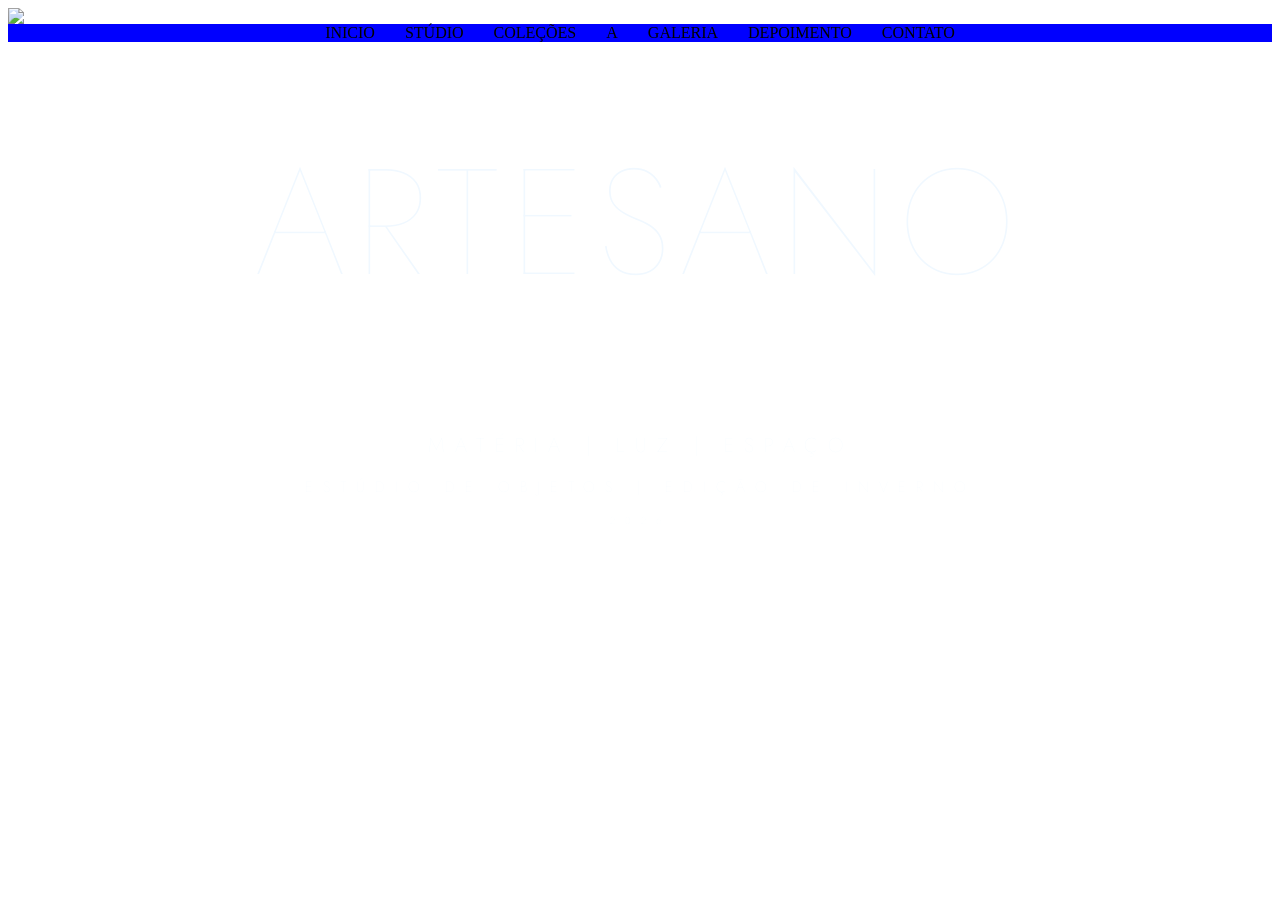
==== index.html @ 26722129 "artesano" ====
<!DOCTYPE html>
<html lang="en">

<head>
    <meta charset="UTF-8">
    <meta name="viewport" content="width=device-width, initial-scale=1.0">
    <title>ARTESANO</title>
    <link rel="stylesheet" href="style.css">
    <link rel="preconnect" href="https://fonts.googleapis.com">
  <link rel="preconnect" href="https://fonts.gstatic.com" crossorigin>
  <link href="https://fonts.googleapis.com/css2?family=Jost:wght@300;400&family=Cormorant+Garamond:ital,wght@0,300;1,300&display=swap" rel="stylesheet">

</head>

<body>
    <div class="hero">
    <img src="img/hero-atelie.jpg">
    <div class="front">
        <h1>ARTESANO</h1>
        <h2> MATÉRIA | LUZ | ESPAÇO</h2>
        <h3>ESTÚDIO DE OBJETOS | EDIÇÃO DE INVERNO</h3>
        <H4>- 2026 -</H4>
    </div>
    </div>
    
    <div class="menu">
        <nav>
            <ul>
                <li>INICIO</li>
                <li>STÚDIO</li>
                <li>COLEÇÕES</li>
                <li>A</li>
                <li>GALERIA</li>
                <li>DEPOIMENTO</li>
                <li>CONTATO</li>

            </ul>
            </div>
        </nav>
    </div>
</body>

</html>
---- style.css ----
.front {
    position: absolute;
    top: 30%;
    color: aliceblue;
    ;
    font-size: 30px;
    text-align: center;
    font-family: 'jost', sans-serif;
    font-weight: 300;

}

h1 {
    letter-spacing: 10px;
    font-size: 150px;
    font-weight: 100;
    padding: 0;
    margin: 5;
}

h2 {
    font-size: 20px;
    font-weight: 100;
    letter-spacing: 10px;


}

h3 {
    letter-spacing: 10px;
    font-size: 15px;
    font-weight: 100;
}

h4 {
    letter-spacing: 10px;
    font-size: 10px;
    font-weight: 100;
}

.hero {
    position: relative;
    width: 100%;
    height: 100%;
    display: flex;
    justify-content: center;

}

.hero img {
    width: 100%
}

/* .menu {
    display: flex;
    justify-content: center;
    align-items: center;
    gap: 30px;
    list-style: none;
    padding: 0;
    margin: 0;
} */

ul {
    display: flex;
    justify-content: center;
    align-items: center;
    gap: 30px;
    list-style: none;
    padding: 0;
    margin: 0;
    background-color: blue;
}
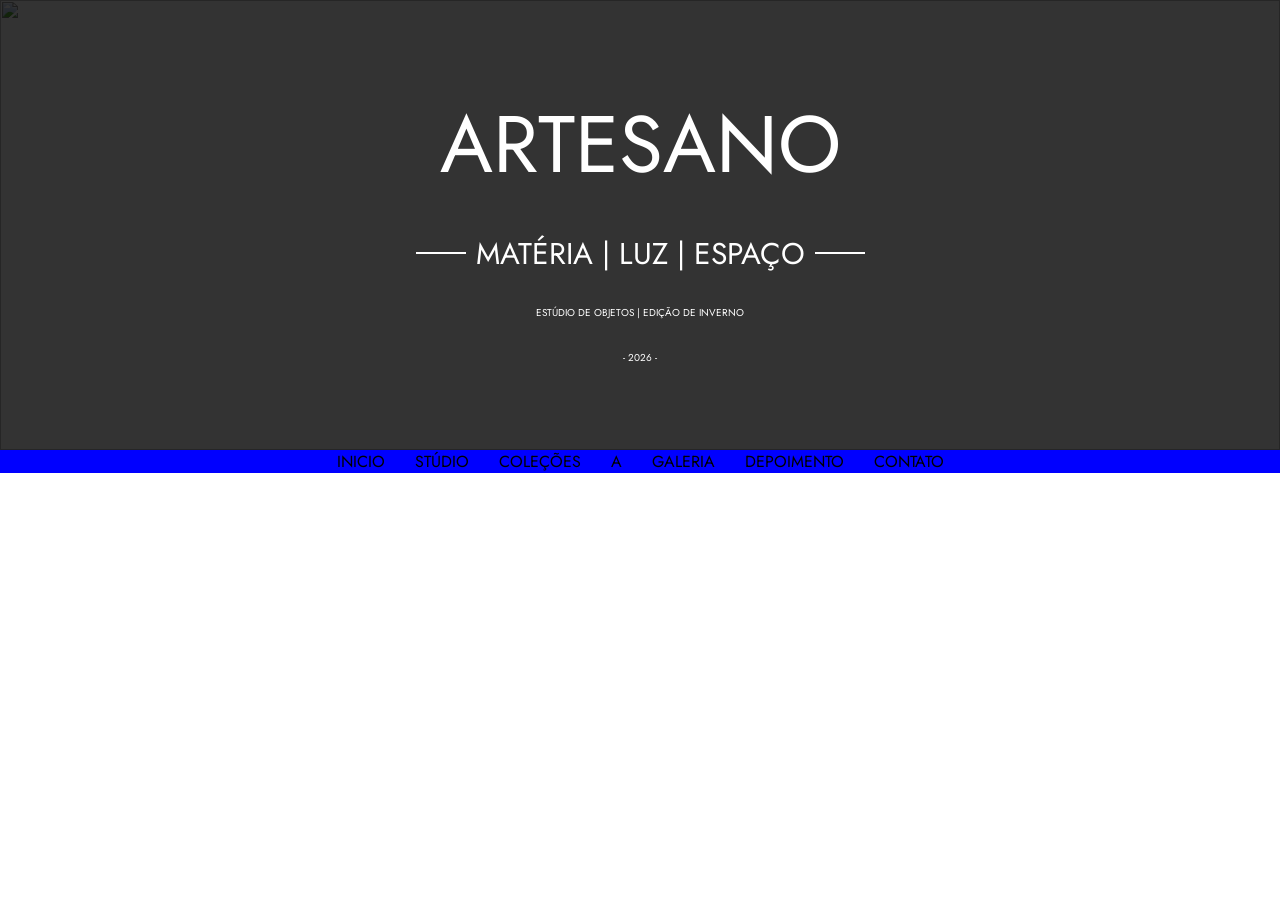
==== commit 1655f930: "continuando artesano" ====
--- a/index.html
+++ b/index.html
@@ -6,24 +6,23 @@
     <meta name="viewport" content="width=device-width, initial-scale=1.0">
     <title>ARTESANO</title>
     <link rel="stylesheet" href="style.css">
-    <link rel="preconnect" href="https://fonts.googleapis.com">
-  <link rel="preconnect" href="https://fonts.gstatic.com" crossorigin>
-  <link href="https://fonts.googleapis.com/css2?family=Jost:wght@300;400&family=Cormorant+Garamond:ital,wght@0,300;1,300&display=swap" rel="stylesheet">
-
+   <link rel="preconnect" href="https://fonts.googleapis.com">
+<link rel="preconnect" href="https://fonts.gstatic.com" crossorigin>
+<link href="https://fonts.googleapis.com/css2?family=Figtree:ital,wght@0,300..900;1,300..900&family=Jost:ital,wght@0,100..900;1,100..900&display=swap" rel="stylesheet">
 </head>
 
 <body>
-    <div class="hero">
+    <section id="hero">
     <img src="img/hero-atelie.jpg">
-    <div class="front">
+    <div id="hero-text">
         <h1>ARTESANO</h1>
         <h2> MATÉRIA | LUZ | ESPAÇO</h2>
         <h3>ESTÚDIO DE OBJETOS | EDIÇÃO DE INVERNO</h3>
         <H4>- 2026 -</H4>
     </div>
-    </div>
+    </section>
     
-    <div class="menu">
+   <div class="menu">
         <nav>
             <ul>
                 <li>INICIO</li>
--- a/style.css
+++ b/style.css
@@ -1,65 +1,90 @@
-.front {
-    position: absolute;
-    top: 30%;
-    color: aliceblue;
-    ;
-    font-size: 30px;
-    text-align: center;
-    font-family: 'jost', sans-serif;
-    font-weight: 300;
+* {
+    margin: 0;
+    box-sizing: border-box;
+    font-family: 'Jost', sans-serif;
+}
+
+body, html {
+    height: 100%;
+}
+
+#hero {
+  display: flex;
+  justify-content: center;
+  align-items: center;
+  flex-direction: column;
+  color: #fff;
+  position: relative;
+  width: 100%;
+  height: 50%;
+}
+
+#hero img {
+  position: absolute;
+  z-index: -2;
+  width: 100%;
+  height: 100%;
+  object-fit: cover;
+}
+
+#hero::before {
+  content: "";
+  z-index: -1;
+  position: absolute;
+  font-size: 50px;
+  width: 100%;
+  height: 100%;
+  background-color: black;
+  opacity: 0.8;
+}
+#hero h2 {
+  display: flex;
+  align-items: center;
 
 }
 
-h1 {
-    letter-spacing: 10px;
-    font-size: 150px;
-    font-weight: 100;
-    padding: 0;
-    margin: 5;
+#hero h2::before {
+  margin-right: 10px;
 }
 
-h2 {
-    font-size: 20px;
-    font-weight: 100;
-    letter-spacing: 10px;
-
-
+#hero h2::after {
+  margin-left: 10px;
 }
 
-h3 {
-    letter-spacing: 10px;
-    font-size: 15px;
-    font-weight: 100;
+#hero h2::before, #hero h2::after {
+  content: "";
+  border-top: 2px solid #fff;
+  width: 50px;
+  display: flex;;
 }
 
-h4 {
-    letter-spacing: 10px;
-    font-size: 10px;
-    font-weight: 100;
+#hero-text {
+  gap: 30px;
+  display: flex;
+  flex-direction: column;
+  align-items: center;
 }
 
-.hero {
-    position: relative;
-    width: 100%;
-    height: 100%;
-    display: flex;
-    justify-content: center;
-
+#hero-text h1 {
+  font-size: 80px;
+  font-weight: 400;
 }
 
-.hero img {
-    width: 100%
+#hero-text h2 {
+  font-size: 30px;
+  font-weight: 400;
 }
 
-/* .menu {
-    display: flex;
-    justify-content: center;
-    align-items: center;
-    gap: 30px;
-    list-style: none;
-    padding: 0;
-    margin: 0;
-} */
+#hero-text h3 {
+  font-size: 10px;
+  font-weight: 400;
+}
+
+#hero-text h4 {
+  font-size: 10px;
+  font-weight: 400;
+}
+
 
 ul {
     display: flex;
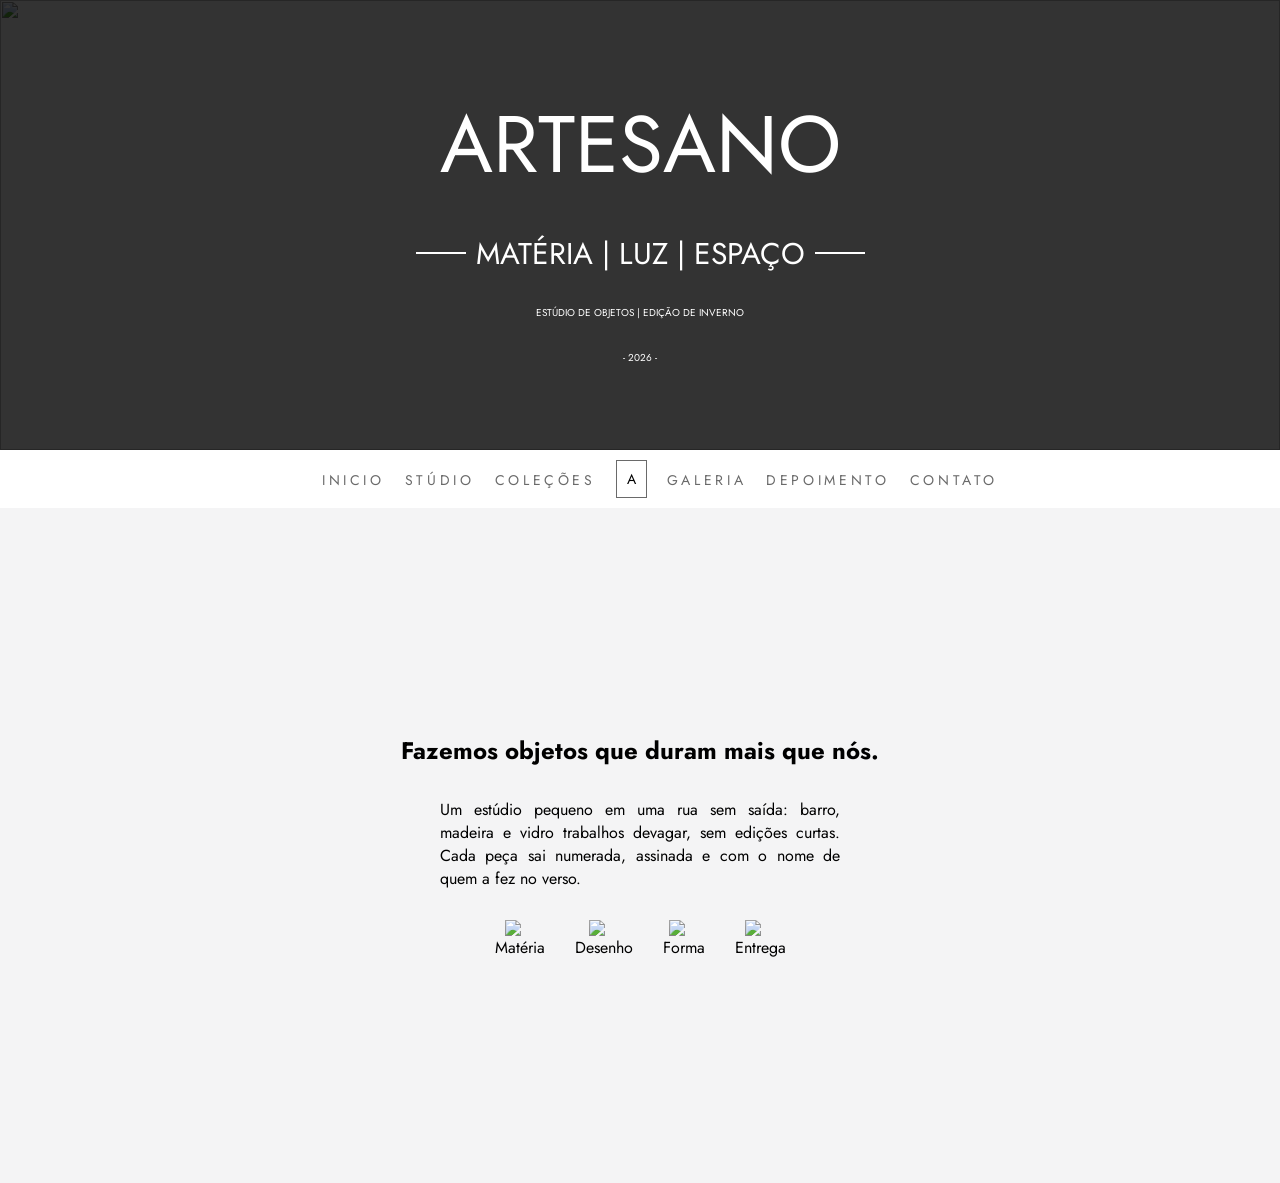
==== commit c604a302: "estudio" ====
--- a/index.html
+++ b/index.html
@@ -22,21 +22,50 @@
     </div>
     </section>
     
-   <div class="menu">
-        <nav>
-            <ul>
-                <li>INICIO</li>
-                <li>STÚDIO</li>
-                <li>COLEÇÕES</li>
-                <li>A</li>
-                <li>GALERIA</li>
-                <li>DEPOIMENTO</li>
-                <li>CONTATO</li>
+        <nav class="menu">
+            <ul class="menu-list">
+                <li class="menu-item"><a href="#" class="menu-link">INICIO</a>
+                </li>
+                <li class="menu-item"><a href="#" class="menu-link">STÚDIO</a>
+                </li>
+                <li class="menu-item"><a href="#" class="menu-link">COLEÇÕES</a>
+                </li>
+                <li class="menu-item" id="menu-logo"><a href="#" class="menu-link">A</a>
+                </li>
+                <li class="menu-item"><a href="#" class="menu-link">GALERIA</a>
+                </li>
+                <li class="menu-item"><a href="#" class="menu-link">DEPOIMENTO</a>
+                </li>
+                <li class="menu-item"><a href="#" class="menu-link">CONTATO</a>
+                </li>
 
             </ul>
-            </div>
         </nav>
     </div>
+    <!-- ESTUDIO-->
+<section id="estudio">
+    <h2 class="section-title">Fazemos objetos que duram mais que nós.</h2>
+    <p> Um estúdio pequeno em uma rua sem saída: barro, madeira e vidro trabalhos devagar, sem edições curtas. Cada peça sai numerada, assinada e com o nome de quem a fez no verso.</p>
+<div id="estudio-itens">
+    <div>
+    <img src="img/icone-materia.svg">
+    <span>Matéria</span>
+    </div>
+    <div>
+    <img src="img/icone-desenho.svg">
+    <span>Desenho</span>
+    </div>
+    <div>
+    <img src="img/icone-forma.svg">
+    <span>Forma</span>
+    </div>
+    <div>
+    <img src="img/icone-entrega.svg">
+    <span>Entrega</span>
+    </div>
+</div>
+</section>
+
 </body>
 
 </html>
--- a/style.css
+++ b/style.css
@@ -86,13 +86,96 @@
 }
 
 
-ul {
+/* ul {
     display: flex;
     justify-content: center;
     align-items: center;
     gap: 30px;
     list-style: none;
-    padding: 0;
-    margin: 0;
-    background-color: blue;
+    padding: auto;
+    margin: auto;
+    background-color: yellow;
+} */
+
+/* <nav> */
+.menu {
+  padding: 10px;
+
+}
+/* <ul> */
+.menu-list {
+  list-style: none;
+  display: flex;
+  padding: auto;
+  margin: auto;
+  /* background-color: yellow; */
+  justify-content: center;
+  align-items: center;
+  gap: 20px;
+  flex-wrap: wrap;
+
+}
+/* <li> */
+.menu-item {
+
+ 
+}
+/* <a> */
+.menu-link {
+  text-decoration: none;
+  color: #6a6a6a;
+  font-size: 14px;
+  letter-spacing: 0.26em;
+}
+
+#menu-logo a {
+  display: block;
+  border: 1px solid #000;
+  padding: 8px 10px;
+  text-align: center;
+  color: black;
+  letter-spacing: 0;
+  border-color: #6a6a6a;
+
+}
+
+#menu-logo a:hover {
+color: #6a6a6a;
+border-color: #6a6a6a
+}
+
+
+/* ESTUDIO */
+
+#estudio {
+  background-color: #f4f4f5;
+  height: 75vh;
+  display: flex;
+  flex-direction: column;
+  justify-content: center;
+  align-items: center;
+  gap: 30px;
+}
+
+#estudio p{
+  max-width: 400px;
+  text-align: justify;
+}
+
+#estudio-itens {
+  display: flex;
+  gap: 30px;
+
+  
+}
+
+#estudio-itens div {
+  display: flex;
+  flex-direction: column;
+  justify-content: center;
+  align-items: center;
+}
+
+#estudio-itens div img {
+width: 30px;
 }
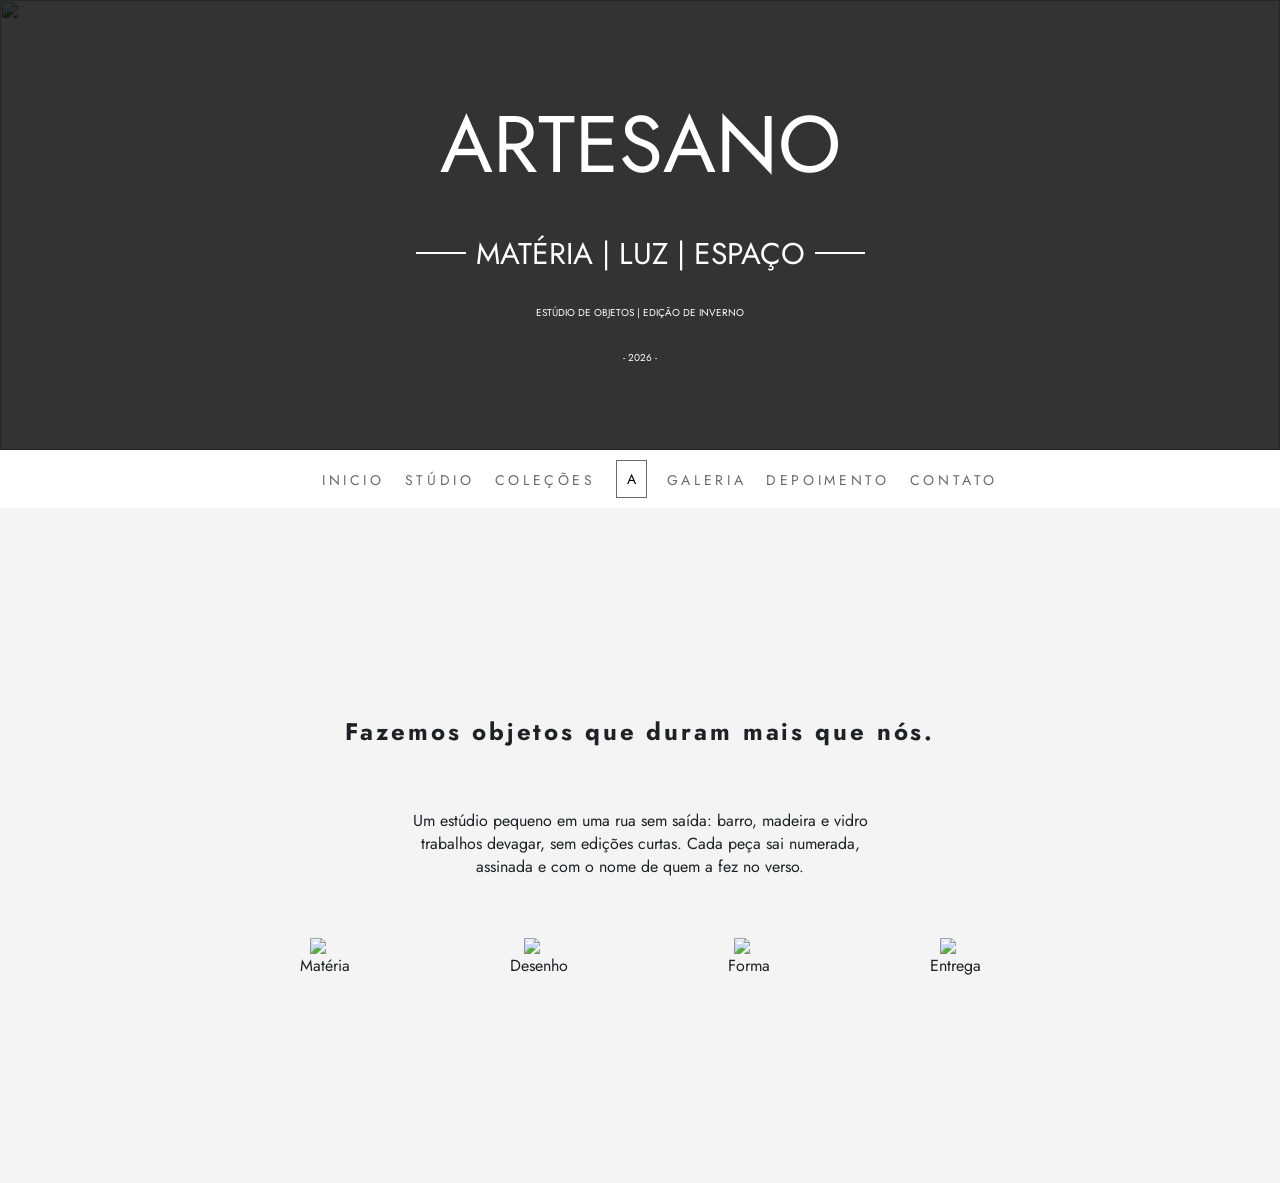
==== commit caae0d9d: "estudio-continuação" ====
--- a/index.html
+++ b/index.html
@@ -43,7 +43,7 @@
         </nav>
     </div>
     <!-- ESTUDIO-->
-<section id="estudio">
+<section id="estudio" class="light">
     <h2 class="section-title">Fazemos objetos que duram mais que nós.</h2>
     <p> Um estúdio pequeno em uma rua sem saída: barro, madeira e vidro trabalhos devagar, sem edições curtas. Cada peça sai numerada, assinada e com o nome de quem a fez no verso.</p>
 <div id="estudio-itens">
@@ -65,7 +65,7 @@
     </div>
 </div>
 </section>
-
+<!-- TABELA -->
 </body>
 
 </html>
--- a/style.css
+++ b/style.css
@@ -144,30 +144,47 @@
 border-color: #6a6a6a
 }
 
+/* sections */
+
+section.light {
+  background-color: #f4f4f5;
+  color:#1f2124;
+}
+
+section.dark {
+  background-color: #1f2124;
+  color:#f4f4f5;
+}
+
+section .section-title {
+  letter-spacing: 0.12em;
+}
+
 
 /* ESTUDIO */
 
 #estudio {
-  background-color: #f4f4f5;
+  /* background-color: #f4f4f5; */
   height: 75vh;
   display: flex;
   flex-direction: column;
   justify-content: center;
   align-items: center;
-  gap: 30px;
+  gap: 60px;
 }
 
 #estudio p{
-  max-width: 400px;
-  text-align: justify;
+  max-width: 500px;
+  text-align: center;
 }
 
 #estudio-itens {
   display: flex;
-  gap: 30px;
-
+  gap: 160px;
   
 }
+
+
 
 #estudio-itens div {
   display: flex;
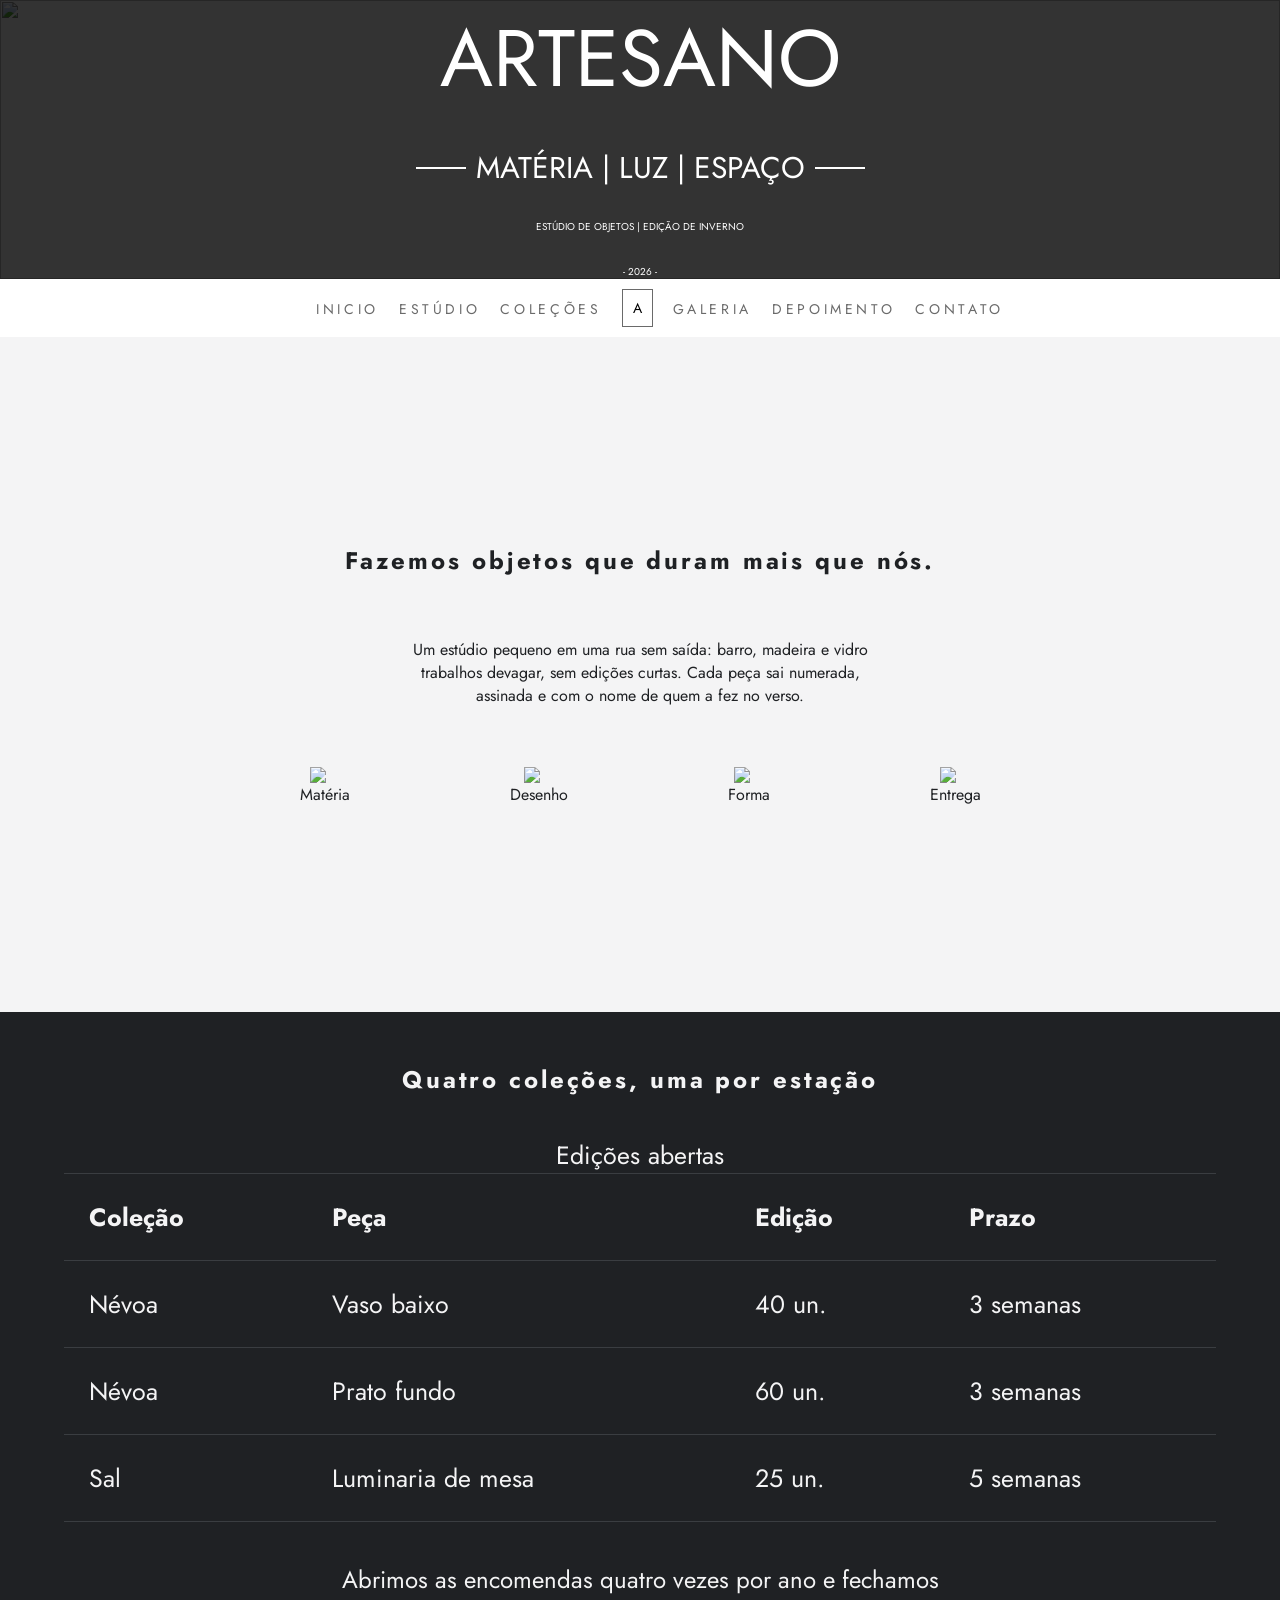
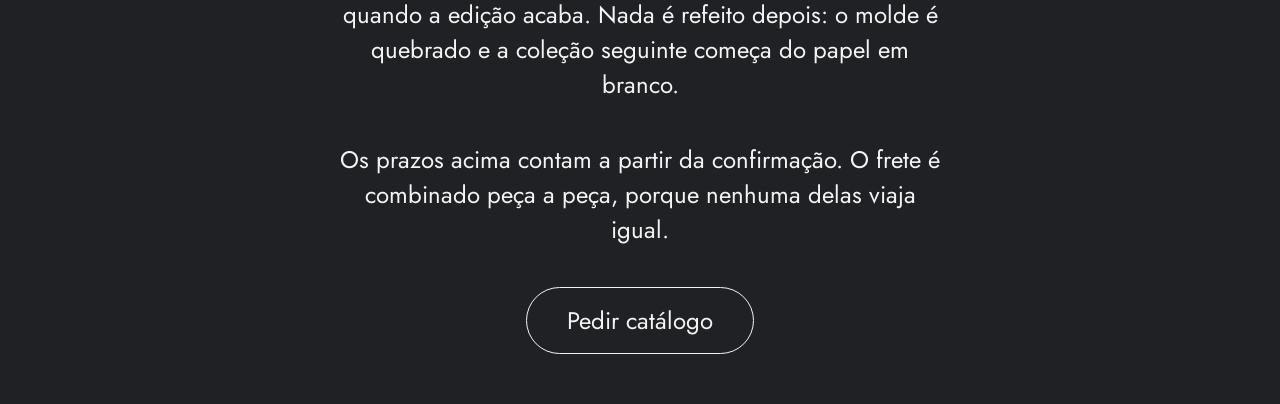
==== commit b34f264f: "TERMINOU TABELA E INICIOU FORMS" ====
--- a/index.html
+++ b/index.html
@@ -24,13 +24,13 @@
     
         <nav class="menu">
             <ul class="menu-list">
-                <li class="menu-item"><a href="#" class="menu-link">INICIO</a>
+                <li class="menu-item"><a href="#hero" class="menu-link">INICIO</a>
                 </li>
-                <li class="menu-item"><a href="#" class="menu-link">STÚDIO</a>
+                <li class="menu-item"><a href="#estudio" class="menu-link">ESTÚDIO</a>
                 </li>
-                <li class="menu-item"><a href="#" class="menu-link">COLEÇÕES</a>
+                <li class="menu-item"><a href="#colecoes" class="menu-link">COLEÇÕES</a>
                 </li>
-                <li class="menu-item" id="menu-logo"><a href="#" class="menu-link">A</a>
+                <li class="menu-item" id="menu-logo"><a href="#hero" class="menu-link">A</a>
                 </li>
                 <li class="menu-item"><a href="#" class="menu-link">GALERIA</a>
                 </li>
@@ -41,8 +41,7 @@
 
             </ul>
         </nav>
-    </div>
-    <!-- ESTUDIO-->
+    <!-------------------------------------------------- ESTUDIO-->
 <section id="estudio" class="light">
     <h2 class="section-title">Fazemos objetos que duram mais que nós.</h2>
     <p> Um estúdio pequeno em uma rua sem saída: barro, madeira e vidro trabalhos devagar, sem edições curtas. Cada peça sai numerada, assinada e com o nome de quem a fez no verso.</p>
@@ -65,7 +64,59 @@
     </div>
 </div>
 </section>
-<!-- TABELA -->
+
+<!------------------------------------------------------- TABELA -->
+
+<section id="colecoes" class="dark">
+    <h2 class="section-title">Quatro coleções, uma por estação</h2>
+
+    <table>
+        <caption>Edições abertas</caption>
+        <thead>
+            <tr>
+                <th>Coleção</th>
+                <th>Peça</th>
+                <th>Edição</th>
+                <th>Prazo</th>
+            </tr>
+        </thead>
+        <tbody>
+
+            <tr>
+                <td>Névoa</td>
+                <td>Vaso baixo</td>
+                <td>40 un.</td>
+                <td>3 semanas</td>
+            </tr>
+
+            <tr>
+                <td>Névoa</td>
+                <td>Prato fundo</td>
+                <td>60 un.</td>
+                <td>3 semanas</td>
+            </tr>
+
+            <tr>
+                <td>Sal</td>
+                <td>Luminaria de mesa</td>
+                <td>25 un.</td>
+                <td>5 semanas</td>
+            </tr>
+
+        </tbody>
+    </table>
+
+    <p> Abrimos as encomendas quatro vezes por ano e fechamos quando a edição acaba. Nada é refeito depois: o molde é quebrado e a coleção seguinte
+começa do papel em branco.
+</p>
+    <p>Os prazos acima contam a partir da confirmação. O frete é combinado
+peça a peça, porque nenhuma delas viaja igual.
+</p>
+
+<a href="#">Pedir catálogo</a>
+</section>
+
+
 </body>
 
 </html>
--- a/style.css
+++ b/style.css
@@ -5,7 +5,7 @@
 }
 
 body, html {
-    height: 100%;
+    min-height: 100%;
 }
 
 #hero {
@@ -85,21 +85,13 @@
   font-weight: 400;
 }
 
-
-/* ul {
-    display: flex;
-    justify-content: center;
-    align-items: center;
-    gap: 30px;
-    list-style: none;
-    padding: auto;
-    margin: auto;
-    background-color: yellow;
-} */
-
-/* <nav> */
+/* -------------------------------------------<nav> */
 .menu {
   padding: 10px;
+  position: sticky;
+  top: 0; 
+  background-color: #ffffff;
+  
 
 }
 /* <ul> */
@@ -113,12 +105,12 @@
   align-items: center;
   gap: 20px;
   flex-wrap: wrap;
+  
 
 }
 /* <li> */
 .menu-item {
-
- 
+  
 }
 /* <a> */
 .menu-link {
@@ -161,7 +153,7 @@
 }
 
 
-/* ESTUDIO */
+/* ----------------------------------------------ESTUDIO */
 
 #estudio {
   /* background-color: #f4f4f5; */
@@ -195,4 +187,47 @@
 
 #estudio-itens div img {
 width: 30px;
+}
+
+/* ------------------------------------------------COLEÇÕES */
+
+#colecoes {
+min-height: 75%;
+display: flex;
+flex-direction: column;
+align-items: center;
+justify-content: center;
+gap: 40px;
+padding: 50px 0;
+
+}
+
+#colecoes table {
+border-collapse: collapse;
+width: 90%;
+font-size: 25px;
+
+}
+
+#colecoes table th, #colecoes td {
+  text-align: left;
+  padding: 25px;
+  border-top: 1px solid #3a3d41;
+  border-bottom: 1px solid #3a3d41;
+}
+
+#colecoes p {
+  text-align: center;
+  font-size: 24px;
+  max-width: 600px;
+}
+
+#colecoes a {
+  text-decoration: none;
+  color: #f4f4f5;
+  border: 1px solid #f4f4f5;
+  border-radius: 50px;
+  padding: 15px 40px;
+  font-size: 24px;
+
 }
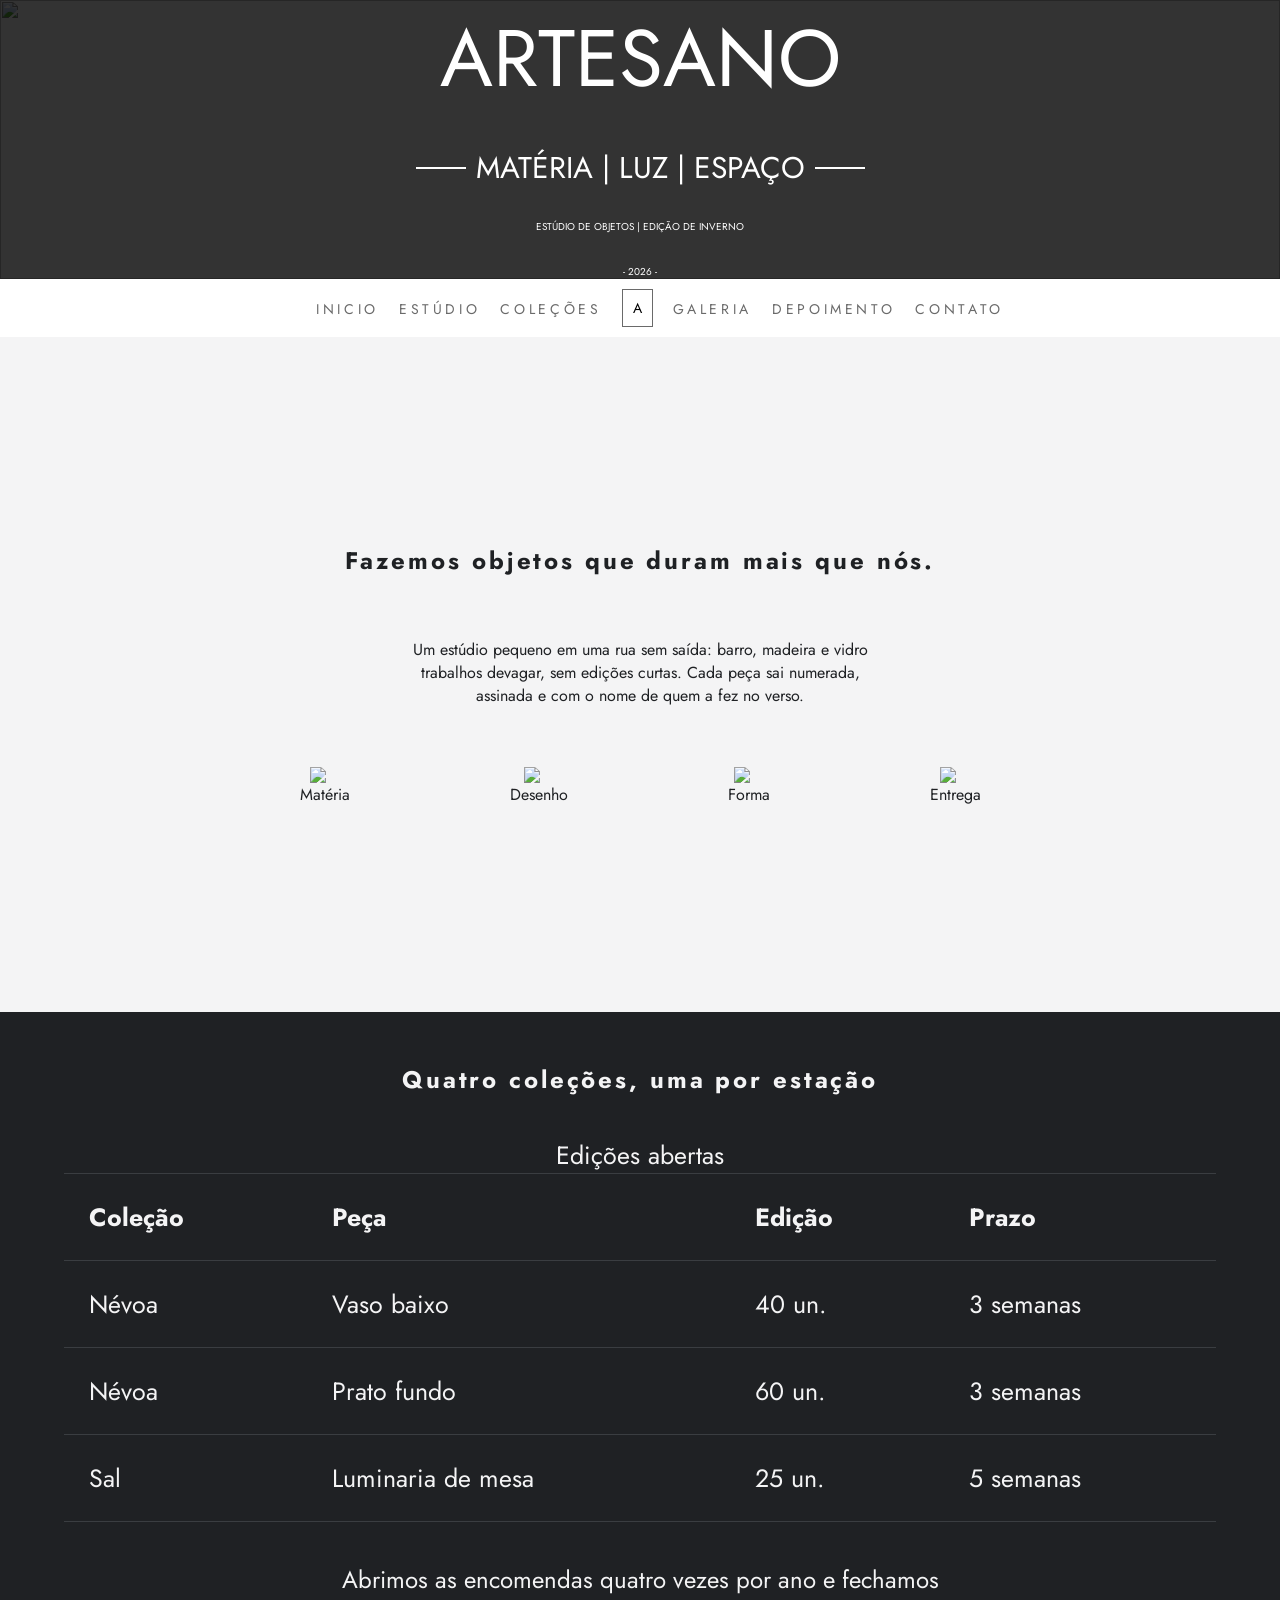
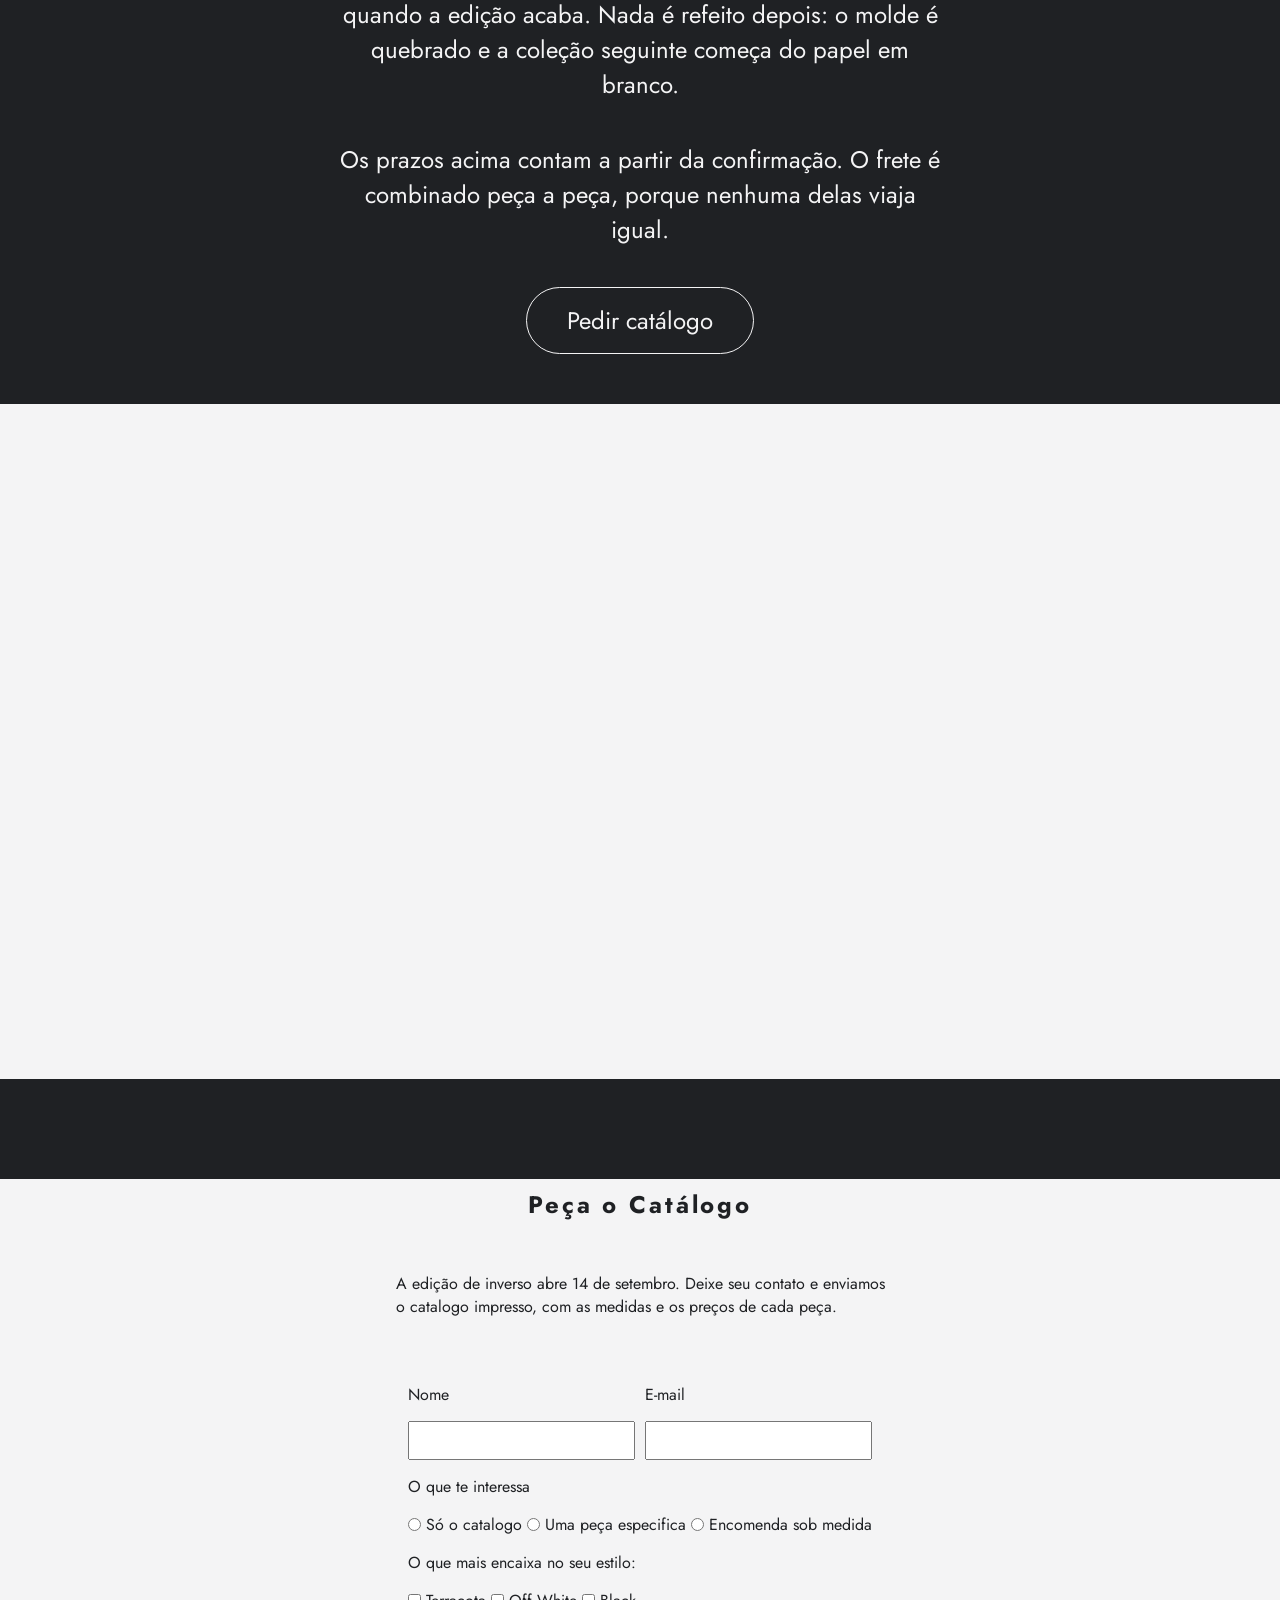
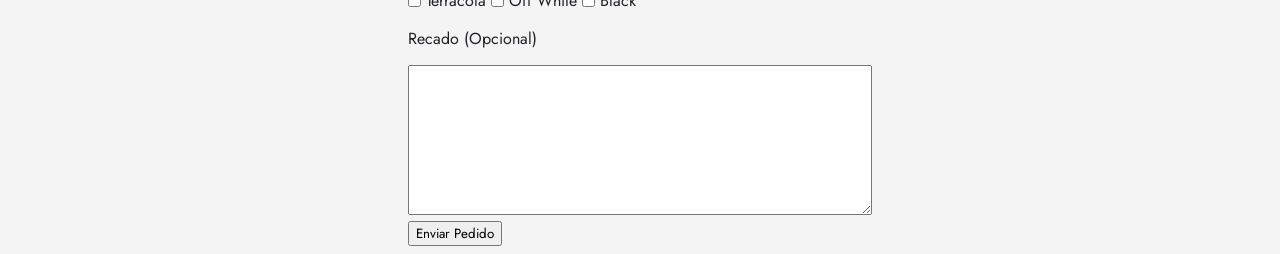
==== commit af7e705d: "adicionando formulario" ====
--- a/index.html
+++ b/index.html
@@ -6,116 +6,169 @@
     <meta name="viewport" content="width=device-width, initial-scale=1.0">
     <title>ARTESANO</title>
     <link rel="stylesheet" href="style.css">
-   <link rel="preconnect" href="https://fonts.googleapis.com">
-<link rel="preconnect" href="https://fonts.gstatic.com" crossorigin>
-<link href="https://fonts.googleapis.com/css2?family=Figtree:ital,wght@0,300..900;1,300..900&family=Jost:ital,wght@0,100..900;1,100..900&display=swap" rel="stylesheet">
+    <link rel="preconnect" href="https://fonts.googleapis.com">
+    <link rel="preconnect" href="https://fonts.gstatic.com" crossorigin>
+    <link
+        href="https://fonts.googleapis.com/css2?family=Figtree:ital,wght@0,300..900;1,300..900&family=Jost:ital,wght@0,100..900;1,100..900&display=swap"
+        rel="stylesheet">
 </head>
 
 <body>
     <section id="hero">
-    <img src="img/hero-atelie.jpg">
-    <div id="hero-text">
-        <h1>ARTESANO</h1>
-        <h2> MATÉRIA | LUZ | ESPAÇO</h2>
-        <h3>ESTÚDIO DE OBJETOS | EDIÇÃO DE INVERNO</h3>
-        <H4>- 2026 -</H4>
-    </div>
+        <img src="img/hero-atelie.jpg">
+        <div id="hero-text">
+            <h1>ARTESANO</h1>
+            <h2> MATÉRIA | LUZ | ESPAÇO</h2>
+            <h3>ESTÚDIO DE OBJETOS | EDIÇÃO DE INVERNO</h3>
+            <H4>- 2026 -</H4>
+        </div>
     </section>
-    
-        <nav class="menu">
-            <ul class="menu-list">
-                <li class="menu-item"><a href="#hero" class="menu-link">INICIO</a>
-                </li>
-                <li class="menu-item"><a href="#estudio" class="menu-link">ESTÚDIO</a>
-                </li>
-                <li class="menu-item"><a href="#colecoes" class="menu-link">COLEÇÕES</a>
-                </li>
-                <li class="menu-item" id="menu-logo"><a href="#hero" class="menu-link">A</a>
-                </li>
-                <li class="menu-item"><a href="#" class="menu-link">GALERIA</a>
-                </li>
-                <li class="menu-item"><a href="#" class="menu-link">DEPOIMENTO</a>
-                </li>
-                <li class="menu-item"><a href="#" class="menu-link">CONTATO</a>
-                </li>
 
-            </ul>
-        </nav>
+    <nav class="menu">
+        <ul class="menu-list">
+            <li class="menu-item"><a href="#hero" class="menu-link">INICIO</a>
+            </li>
+            <li class="menu-item"><a href="#estudio" class="menu-link">ESTÚDIO</a>
+            </li>
+            <li class="menu-item"><a href="#colecoes" class="menu-link">COLEÇÕES</a>
+            </li>
+            <li class="menu-item" id="menu-logo"><a href="#hero" class="menu-link">A</a>
+            </li>
+            <li class="menu-item"><a href="#" class="menu-link">GALERIA</a>
+            </li>
+            <li class="menu-item"><a href="#" class="menu-link">DEPOIMENTO</a>
+            </li>
+            <li class="menu-item"><a href="#" class="menu-link">CONTATO</a>
+            </li>
+
+        </ul>
+    </nav>
     <!-------------------------------------------------- ESTUDIO-->
-<section id="estudio" class="light">
-    <h2 class="section-title">Fazemos objetos que duram mais que nós.</h2>
-    <p> Um estúdio pequeno em uma rua sem saída: barro, madeira e vidro trabalhos devagar, sem edições curtas. Cada peça sai numerada, assinada e com o nome de quem a fez no verso.</p>
-<div id="estudio-itens">
-    <div>
-    <img src="img/icone-materia.svg">
-    <span>Matéria</span>
-    </div>
-    <div>
-    <img src="img/icone-desenho.svg">
-    <span>Desenho</span>
-    </div>
-    <div>
-    <img src="img/icone-forma.svg">
-    <span>Forma</span>
-    </div>
-    <div>
-    <img src="img/icone-entrega.svg">
-    <span>Entrega</span>
-    </div>
-</div>
-</section>
+    <section id="estudio" class="light">
+        <h2 class="section-title">Fazemos objetos que duram mais que nós.</h2>
+        <p> Um estúdio pequeno em uma rua sem saída: barro, madeira e vidro trabalhos devagar, sem edições curtas. Cada
+            peça sai numerada, assinada e com o nome de quem a fez no verso.</p>
+        <div id="estudio-itens">
+            <div>
+                <img src="img/icone-materia.svg">
+                <span>Matéria</span>
+            </div>
+            <div>
+                <img src="img/icone-desenho.svg">
+                <span>Desenho</span>
+            </div>
+            <div>
+                <img src="img/icone-forma.svg">
+                <span>Forma</span>
+            </div>
+            <div>
+                <img src="img/icone-entrega.svg">
+                <span>Entrega</span>
+            </div>
+        </div>
+    </section>
 
-<!------------------------------------------------------- TABELA -->
+    <!------------------------------------------------------- TABELA -->
 
-<section id="colecoes" class="dark">
-    <h2 class="section-title">Quatro coleções, uma por estação</h2>
+    <section id="colecoes" class="dark">
+        <h2 class="section-title">Quatro coleções, uma por estação</h2>
 
-    <table>
-        <caption>Edições abertas</caption>
-        <thead>
-            <tr>
-                <th>Coleção</th>
-                <th>Peça</th>
-                <th>Edição</th>
-                <th>Prazo</th>
-            </tr>
-        </thead>
-        <tbody>
+        <table>
+            <caption>Edições abertas</caption>
+            <thead>
+                <tr>
+                    <th>Coleção</th>
+                    <th>Peça</th>
+                    <th>Edição</th>
+                    <th>Prazo</th>
+                </tr>
+            </thead>
+            <tbody>
 
-            <tr>
-                <td>Névoa</td>
-                <td>Vaso baixo</td>
-                <td>40 un.</td>
-                <td>3 semanas</td>
-            </tr>
+                <tr>
+                    <td>Névoa</td>
+                    <td>Vaso baixo</td>
+                    <td>40 un.</td>
+                    <td>3 semanas</td>
+                </tr>
 
-            <tr>
-                <td>Névoa</td>
-                <td>Prato fundo</td>
-                <td>60 un.</td>
-                <td>3 semanas</td>
-            </tr>
+                <tr>
+                    <td>Névoa</td>
+                    <td>Prato fundo</td>
+                    <td>60 un.</td>
+                    <td>3 semanas</td>
+                </tr>
 
-            <tr>
-                <td>Sal</td>
-                <td>Luminaria de mesa</td>
-                <td>25 un.</td>
-                <td>5 semanas</td>
-            </tr>
+                <tr>
+                    <td>Sal</td>
+                    <td>Luminaria de mesa</td>
+                    <td>25 un.</td>
+                    <td>5 semanas</td>
+                </tr>
 
-        </tbody>
-    </table>
+            </tbody>
+        </table>
 
-    <p> Abrimos as encomendas quatro vezes por ano e fechamos quando a edição acaba. Nada é refeito depois: o molde é quebrado e a coleção seguinte
-começa do papel em branco.
-</p>
-    <p>Os prazos acima contam a partir da confirmação. O frete é combinado
-peça a peça, porque nenhuma delas viaja igual.
-</p>
+        <p> Abrimos as encomendas quatro vezes por ano e fechamos quando a edição acaba. Nada é refeito depois: o molde
+            é quebrado e a coleção seguinte
+            começa do papel em branco.
+        </p>
+        <p>Os prazos acima contam a partir da confirmação. O frete é combinado
+            peça a peça, porque nenhuma delas viaja igual.
+        </p>
 
-<a href="#">Pedir catálogo</a>
-</section>
+        <a href="#">Pedir catálogo</a>
+    </section>
 
+    <!------------------------------------------------------- FORMULARIO -->
+
+    <section id="estudio" class="light">
+    </section>
+
+    <section id="colecoes" class="dark">
+    </section>
+
+    <section id="contato" class="light">
+        <h2 class="section-title">Peça o Catálogo</h2>
+        <p>A edição de inverso abre 14 de setembro. Deixe seu contato e enviamos<br />
+            o catalogo impresso, com as medidas e os preços de cada peça.
+        </p>
+        <form>
+            <div class="form-inline">
+                <div>
+                    <label>Nome</label>
+                    <Input type="text" name="name" required>
+                </div>
+                <div>
+                    <label>E-mail</label>
+                    <Input type="email" name="email" required>
+                </div>
+            </div>
+            <span class="label-block">O que te interessa</span>
+            <div class="input-radio">
+                <input type="radio" id="catalogo" name="interesse" value="catalogo">
+                <label>Só o catalogo</label>
+                <input type="radio" id="peca" name="interesse" value="peca">
+                <label>Uma peça especifica</label>
+                <input type="radio" id="encomenda" name="interesse" value="encomenda">
+                <label>Encomenda sob medida</label>
+            </div>
+            <span class="label-block">O que mais encaixa no seu estilo:</span>
+            <div class="input-checkbox">
+                <input type="checkbox" id="terracota" name="estilo[]" value="terracota">
+                <label for="terracota">Terracota</label>
+                <input type="checkbox" id="off-white" name="estilo[]" value="Off White">
+                <label for="off-white">Off White</label>
+                <input type="checkbox" id="black" name="estilo[]" value="Black">
+                <label for="black">Black</label>
+            </div>
+            <div class="input-recado">
+                <label>Recado (Opcional)</label>
+                <textarea></textarea>
+            </div>
+            <button>Enviar Pedido</button>
+        </form>
+    </section>
 
 </body>
 
--- a/style.css
+++ b/style.css
@@ -230,4 +230,55 @@
   padding: 15px 40px;
   font-size: 24px;
 
+}
+
+/* CONTATO */
+
+#contato {
+  min-height: 75vh;
+  display: flex;
+  flex-direction: column;
+  justify-content: center;
+  align-items: center;
+  gap: 50px;
+}
+
+form .form-inline {
+display: flex;
+gap: 10px;
+
+}
+
+form .form-inline label,
+form .label-block {
+display: block;
+margin: 15px 0;
+
+}
+
+form .form-inline input,
+form .form-inline div {
+  width: 100%;
+}
+
+form input, form textarea {
+  padding: 8px;
+
+
+}
+
+form .input-radio,
+form .input-checkbox {
+  display: flex;
+  gap: 5px;
+}
+
+form .input-recado label {
+display: block;
+margin: 15px 0;
+}
+
+form .input-recado textarea {
+width: 100%;
+height: 150px;
 }
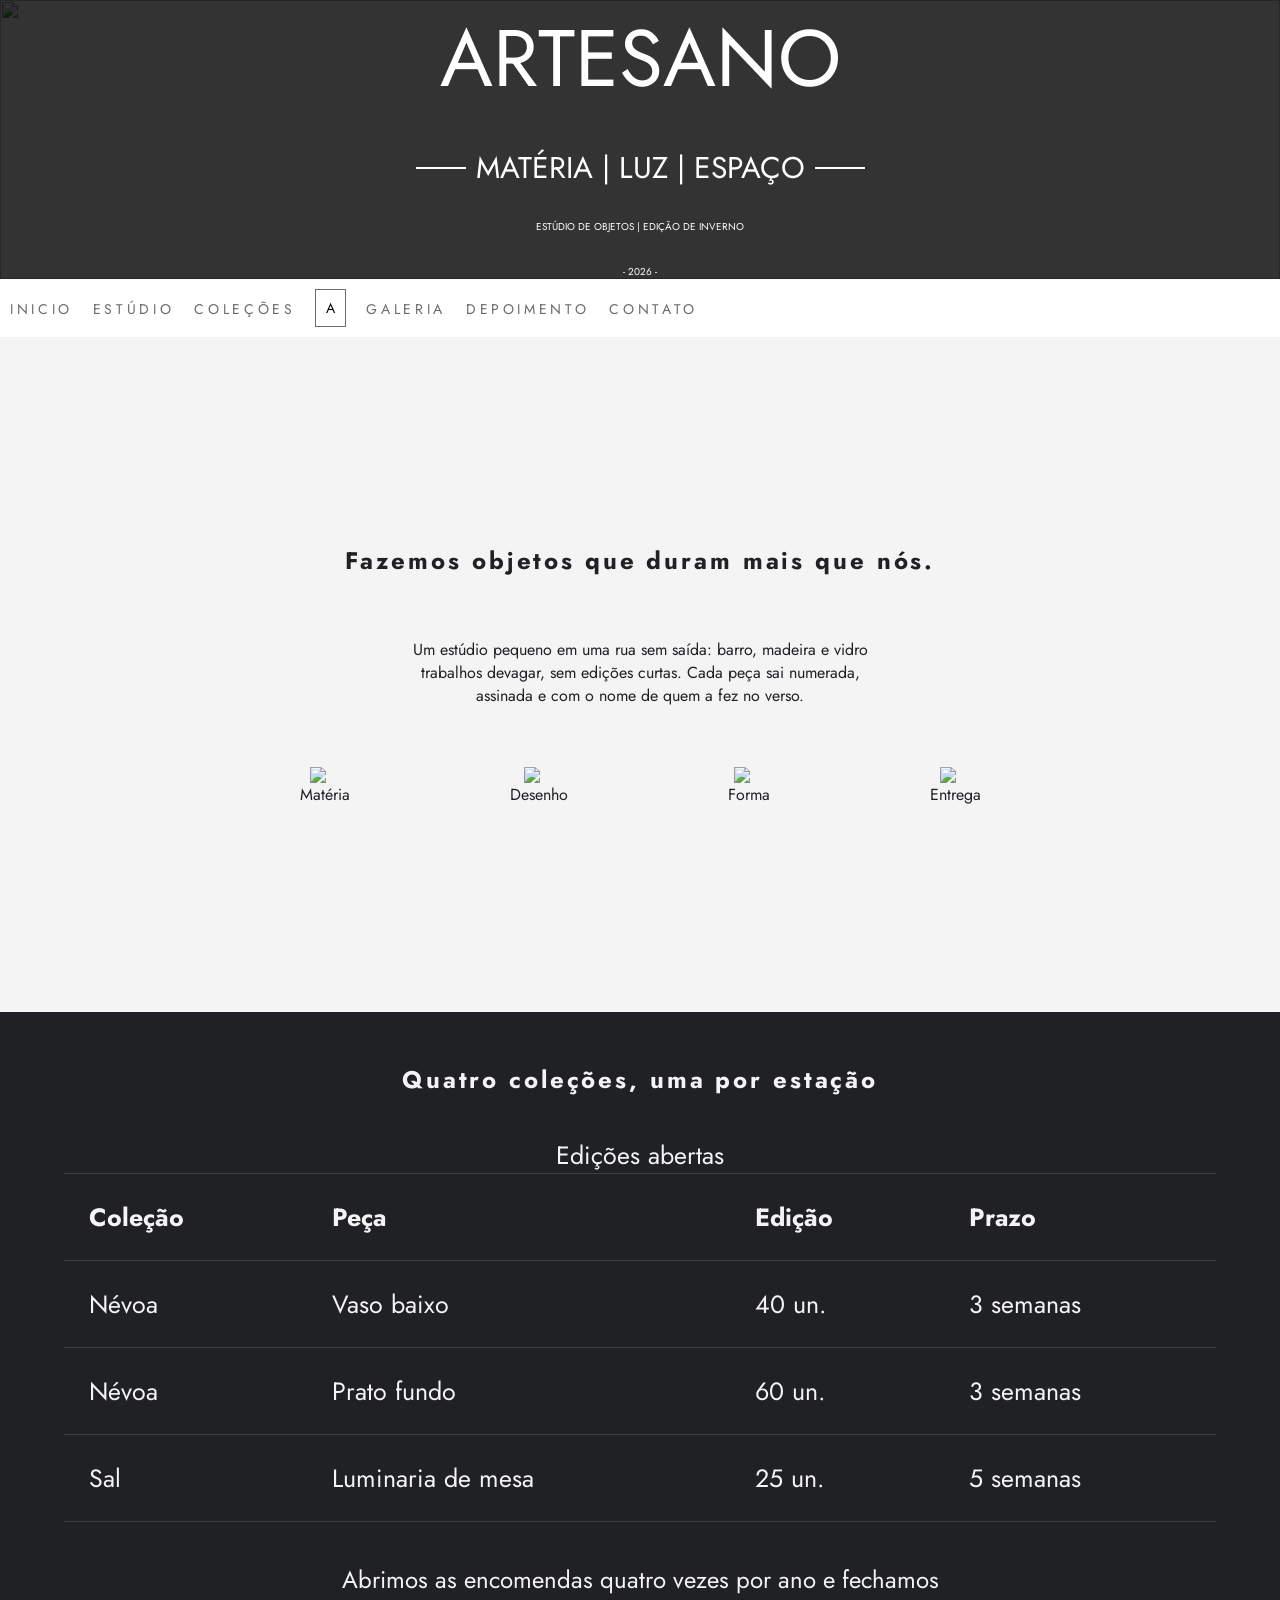
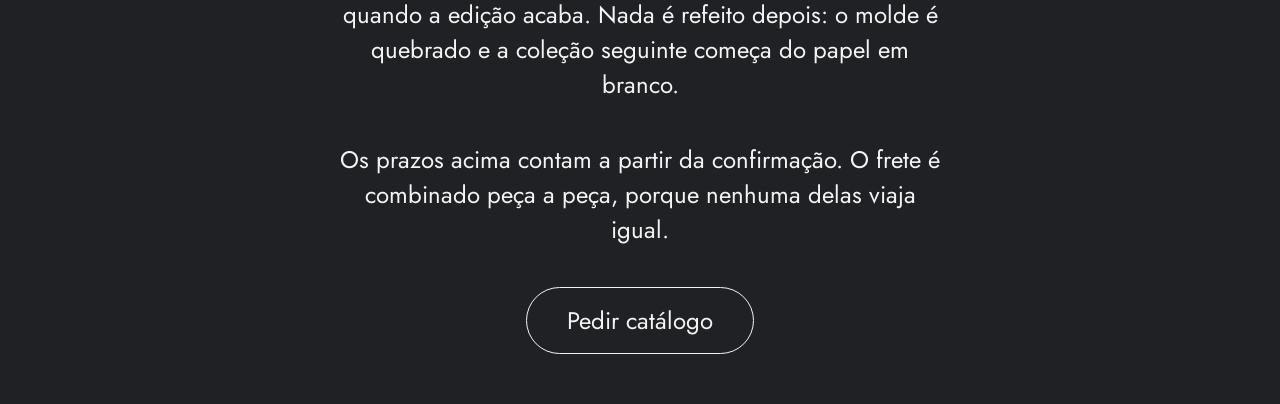
==== commit 6491f564: "variaveis" ====
--- a/index.html
+++ b/index.html
@@ -6,169 +6,117 @@
     <meta name="viewport" content="width=device-width, initial-scale=1.0">
     <title>ARTESANO</title>
     <link rel="stylesheet" href="style.css">
-    <link rel="preconnect" href="https://fonts.googleapis.com">
-    <link rel="preconnect" href="https://fonts.gstatic.com" crossorigin>
-    <link
-        href="https://fonts.googleapis.com/css2?family=Figtree:ital,wght@0,300..900;1,300..900&family=Jost:ital,wght@0,100..900;1,100..900&display=swap"
-        rel="stylesheet">
+   <link rel="preconnect" href="https://fonts.googleapis.com">
+<link rel="preconnect" href="https://fonts.gstatic.com" crossorigin>
+<link href="https://fonts.googleapis.com/css2?family=Figtree:ital,wght@0,300..900;1,300..900&family=Jost:ital,wght@0,100..900;1,100..900&display=swap" rel="stylesheet">
 </head>
 
 <body>
     <section id="hero">
-        <img src="img/hero-atelie.jpg">
-        <div id="hero-text">
-            <h1>ARTESANO</h1>
-            <h2> MATÉRIA | LUZ | ESPAÇO</h2>
-            <h3>ESTÚDIO DE OBJETOS | EDIÇÃO DE INVERNO</h3>
-            <H4>- 2026 -</H4>
-        </div>
+    <img src="img/hero-atelie.jpg">
+    <div id="hero-text">
+        <h1>ARTESANO</h1>
+        <h2> MATÉRIA | LUZ | ESPAÇO</h2>
+        <h3>ESTÚDIO DE OBJETOS | EDIÇÃO DE INVERNO</h3>
+        <H4>- 2026 -</H4>
+    </div>
     </section>
+    
+        <nav class="menu">
+            <ul class="menu-list">
+                <li class="menu-item"><a href="#hero" class="menu-link">INICIO</a>
+                </li>
+                <li class="menu-item"><a href="#estudio" class="menu-link">ESTÚDIO</a>
+                </li>
+                <li class="menu-item"><a href="#colecoes" class="menu-link">COLEÇÕES</a>
+                </li>
+                <li class="menu-item" id="menu-logo"><a href="#hero" class="menu-link">A</a>
+                </li>
+                <li class="menu-item"><a href="#" class="menu-link">GALERIA</a>
+                </li>
+                <li class="menu-item"><a href="#" class="menu-link">DEPOIMENTO</a>
+                </li>
+                <li class="menu-item"><a href="#" class="menu-link">CONTATO</a>
+                </li>
 
-    <nav class="menu">
-        <ul class="menu-list">
-            <li class="menu-item"><a href="#hero" class="menu-link">INICIO</a>
-            </li>
-            <li class="menu-item"><a href="#estudio" class="menu-link">ESTÚDIO</a>
-            </li>
-            <li class="menu-item"><a href="#colecoes" class="menu-link">COLEÇÕES</a>
-            </li>
-            <li class="menu-item" id="menu-logo"><a href="#hero" class="menu-link">A</a>
-            </li>
-            <li class="menu-item"><a href="#" class="menu-link">GALERIA</a>
-            </li>
-            <li class="menu-item"><a href="#" class="menu-link">DEPOIMENTO</a>
-            </li>
-            <li class="menu-item"><a href="#" class="menu-link">CONTATO</a>
-            </li>
+            </ul>
+            <span class="menu-mobile">MENU</span>
+        </nav>
+    <!-------------------------------------------------- ESTUDIO-->
+<section id="estudio" class="light">
+    <h2 class="section-title">Fazemos objetos que duram mais que nós.</h2>
+    <p> Um estúdio pequeno em uma rua sem saída: barro, madeira e vidro trabalhos devagar, sem edições curtas. Cada peça sai numerada, assinada e com o nome de quem a fez no verso.</p>
+<div id="estudio-itens">
+    <div>
+    <img src="img/icone-materia.svg">
+    <span>Matéria</span>
+    </div>
+    <div>
+    <img src="img/icone-desenho.svg">
+    <span>Desenho</span>
+    </div>
+    <div>
+    <img src="img/icone-forma.svg">
+    <span>Forma</span>
+    </div>
+    <div>
+    <img src="img/icone-entrega.svg">
+    <span>Entrega</span>
+    </div>
+</div>
+</section>
 
-        </ul>
-    </nav>
-    <!-------------------------------------------------- ESTUDIO-->
-    <section id="estudio" class="light">
-        <h2 class="section-title">Fazemos objetos que duram mais que nós.</h2>
-        <p> Um estúdio pequeno em uma rua sem saída: barro, madeira e vidro trabalhos devagar, sem edições curtas. Cada
-            peça sai numerada, assinada e com o nome de quem a fez no verso.</p>
-        <div id="estudio-itens">
-            <div>
-                <img src="img/icone-materia.svg">
-                <span>Matéria</span>
-            </div>
-            <div>
-                <img src="img/icone-desenho.svg">
-                <span>Desenho</span>
-            </div>
-            <div>
-                <img src="img/icone-forma.svg">
-                <span>Forma</span>
-            </div>
-            <div>
-                <img src="img/icone-entrega.svg">
-                <span>Entrega</span>
-            </div>
-        </div>
-    </section>
+<!------------------------------------------------------- TABELA -->
 
-    <!------------------------------------------------------- TABELA -->
+<section id="colecoes" class="dark">
+    <h2 class="section-title">Quatro coleções, uma por estação</h2>
 
-    <section id="colecoes" class="dark">
-        <h2 class="section-title">Quatro coleções, uma por estação</h2>
+    <table>
+        <caption>Edições abertas</caption>
+        <thead>
+            <tr>
+                <th>Coleção</th>
+                <th>Peça</th>
+                <th>Edição</th>
+                <th>Prazo</th>
+            </tr>
+        </thead>
+        <tbody>
 
-        <table>
-            <caption>Edições abertas</caption>
-            <thead>
-                <tr>
-                    <th>Coleção</th>
-                    <th>Peça</th>
-                    <th>Edição</th>
-                    <th>Prazo</th>
-                </tr>
-            </thead>
-            <tbody>
+            <tr>
+                <td>Névoa</td>
+                <td>Vaso baixo</td>
+                <td>40 un.</td>
+                <td>3 semanas</td>
+            </tr>
 
-                <tr>
-                    <td>Névoa</td>
-                    <td>Vaso baixo</td>
-                    <td>40 un.</td>
-                    <td>3 semanas</td>
-                </tr>
+            <tr>
+                <td>Névoa</td>
+                <td>Prato fundo</td>
+                <td>60 un.</td>
+                <td>3 semanas</td>
+            </tr>
 
-                <tr>
-                    <td>Névoa</td>
-                    <td>Prato fundo</td>
-                    <td>60 un.</td>
-                    <td>3 semanas</td>
-                </tr>
+            <tr>
+                <td>Sal</td>
+                <td>Luminaria de mesa</td>
+                <td>25 un.</td>
+                <td>5 semanas</td>
+            </tr>
 
-                <tr>
-                    <td>Sal</td>
-                    <td>Luminaria de mesa</td>
-                    <td>25 un.</td>
-                    <td>5 semanas</td>
-                </tr>
+        </tbody>
+    </table>
 
-            </tbody>
-        </table>
+    <p> Abrimos as encomendas quatro vezes por ano e fechamos quando a edição acaba. Nada é refeito depois: o molde é quebrado e a coleção seguinte
+começa do papel em branco.
+</p>
+    <p>Os prazos acima contam a partir da confirmação. O frete é combinado
+peça a peça, porque nenhuma delas viaja igual.
+</p>
 
-        <p> Abrimos as encomendas quatro vezes por ano e fechamos quando a edição acaba. Nada é refeito depois: o molde
-            é quebrado e a coleção seguinte
-            começa do papel em branco.
-        </p>
-        <p>Os prazos acima contam a partir da confirmação. O frete é combinado
-            peça a peça, porque nenhuma delas viaja igual.
-        </p>
+<a href="#">Pedir catálogo</a>
+</section>
 
-        <a href="#">Pedir catálogo</a>
-    </section>
-
-    <!------------------------------------------------------- FORMULARIO -->
-
-    <section id="estudio" class="light">
-    </section>
-
-    <section id="colecoes" class="dark">
-    </section>
-
-    <section id="contato" class="light">
-        <h2 class="section-title">Peça o Catálogo</h2>
-        <p>A edição de inverso abre 14 de setembro. Deixe seu contato e enviamos<br />
-            o catalogo impresso, com as medidas e os preços de cada peça.
-        </p>
-        <form>
-            <div class="form-inline">
-                <div>
-                    <label>Nome</label>
-                    <Input type="text" name="name" required>
-                </div>
-                <div>
-                    <label>E-mail</label>
-                    <Input type="email" name="email" required>
-                </div>
-            </div>
-            <span class="label-block">O que te interessa</span>
-            <div class="input-radio">
-                <input type="radio" id="catalogo" name="interesse" value="catalogo">
-                <label>Só o catalogo</label>
-                <input type="radio" id="peca" name="interesse" value="peca">
-                <label>Uma peça especifica</label>
-                <input type="radio" id="encomenda" name="interesse" value="encomenda">
-                <label>Encomenda sob medida</label>
-            </div>
-            <span class="label-block">O que mais encaixa no seu estilo:</span>
-            <div class="input-checkbox">
-                <input type="checkbox" id="terracota" name="estilo[]" value="terracota">
-                <label for="terracota">Terracota</label>
-                <input type="checkbox" id="off-white" name="estilo[]" value="Off White">
-                <label for="off-white">Off White</label>
-                <input type="checkbox" id="black" name="estilo[]" value="Black">
-                <label for="black">Black</label>
-            </div>
-            <div class="input-recado">
-                <label>Recado (Opcional)</label>
-                <textarea></textarea>
-            </div>
-            <button>Enviar Pedido</button>
-        </form>
-    </section>
 
 </body>
 
--- a/style.css
+++ b/style.css
@@ -1,11 +1,23 @@
 * {
-    margin: 0;
-    box-sizing: border-box;
-    font-family: 'Jost', sans-serif;
-}
-
-body, html {
-    min-height: 100%;
+  margin: 0;
+  box-sizing: border-box;
+  font-family: 'Jost', sans-serif;
+}
+
+:root {
+  --white: #ffff;
+  --black: #000;
+  --cinza-1: #6a6a6a;
+  --cinza-claro: #f4f4f5;
+  --cinza-2: #1f2124;
+  --cinza-3: #3a3d41;
+  --section-min-height: 75vh;
+
+}
+
+body,
+html {
+  min-height: var(--section-min-height);
 }
 
 #hero {
@@ -13,7 +25,7 @@
   justify-content: center;
   align-items: center;
   flex-direction: column;
-  color: #fff;
+  color: var(--white);
   position: relative;
   width: 100%;
   height: 50%;
@@ -34,9 +46,10 @@
   font-size: 50px;
   width: 100%;
   height: 100%;
-  background-color: black;
+  background-color: var(--black);
   opacity: 0.8;
 }
+
 #hero h2 {
   display: flex;
   align-items: center;
@@ -51,11 +64,13 @@
   margin-left: 10px;
 }
 
-#hero h2::before, #hero h2::after {
+#hero h2::before,
+#hero h2::after {
   content: "";
-  border-top: 2px solid #fff;
+  border-top: 2px solid var(--white);
   width: 50px;
-  display: flex;;
+  display: flex;
+  ;
 }
 
 #hero-text {
@@ -89,63 +104,65 @@
 .menu {
   padding: 10px;
   position: sticky;
-  top: 0; 
-  background-color: #ffffff;
-  
-
-}
+  top: 0;
+  background-color: var(--white);
+
+
+}
+
 /* <ul> */
 .menu-list {
   list-style: none;
   display: flex;
-  padding: auto;
-  margin: auto;
+  padding: 0;
+  margin: 0
   /* background-color: yellow; */
   justify-content: center;
   align-items: center;
   gap: 20px;
   flex-wrap: wrap;
-  
-
-}
+
+
+}
+
 /* <li> */
-.menu-item {
-  
-}
+.menu-item {}
+
 /* <a> */
 .menu-link {
   text-decoration: none;
-  color: #6a6a6a;
+  color: var(--cinza-1);
   font-size: 14px;
   letter-spacing: 0.26em;
 }
 
 #menu-logo a {
   display: block;
-  border: 1px solid #000;
+  border: 1px solid var(--black);
   padding: 8px 10px;
   text-align: center;
-  color: black;
+  color: var(--black);
   letter-spacing: 0;
-  border-color: #6a6a6a;
+  border-color: var(--cinza-1);
 
 }
 
 #menu-logo a:hover {
-color: #6a6a6a;
-border-color: #6a6a6a
+  color: var(--cinza-1);
+  border-color: var(--cinza-1);
+
 }
 
 /* sections */
 
 section.light {
-  background-color: #f4f4f5;
-  color:#1f2124;
+  background-color: var(--cinza-claro);
+  color: var(--cinza-2);
 }
 
 section.dark {
-  background-color: #1f2124;
-  color:#f4f4f5;
+  background-color: var(--cinza-2);
+  color: var(--cinza-claro);
 }
 
 section .section-title {
@@ -165,7 +182,7 @@
   gap: 60px;
 }
 
-#estudio p{
+#estudio p {
   max-width: 500px;
   text-align: center;
 }
@@ -173,7 +190,7 @@
 #estudio-itens {
   display: flex;
   gap: 160px;
-  
+
 }
 
 
@@ -186,34 +203,35 @@
 }
 
 #estudio-itens div img {
-width: 30px;
+  width: 30px;
 }
 
 /* ------------------------------------------------COLEÇÕES */
 
 #colecoes {
-min-height: 75%;
-display: flex;
-flex-direction: column;
-align-items: center;
-justify-content: center;
-gap: 40px;
-padding: 50px 0;
+  min-height: var(--section-min-height);
+  display: flex;
+  flex-direction: column;
+  align-items: center;
+  justify-content: center;
+  gap: 40px;
+  padding: 50px 0;
 
 }
 
 #colecoes table {
-border-collapse: collapse;
-width: 90%;
-font-size: 25px;
-
-}
-
-#colecoes table th, #colecoes td {
+  border-collapse: collapse;
+  width: 90%;
+  font-size: 25px;
+
+}
+
+#colecoes table th,
+#colecoes td {
   text-align: left;
   padding: 25px;
-  border-top: 1px solid #3a3d41;
-  border-bottom: 1px solid #3a3d41;
+  border-top: 1px solid var(--cinza-3);
+  border-bottom: 1px solid var(--cinza-3);
 }
 
 #colecoes p {
@@ -224,61 +242,36 @@
 
 #colecoes a {
   text-decoration: none;
-  color: #f4f4f5;
-  border: 1px solid #f4f4f5;
+  color: var(--cinza-claro);
+  border: 1px solid var(--cinza-claro);
   border-radius: 50px;
   padding: 15px 40px;
   font-size: 24px;
 
 }
 
-/* CONTATO */
-
-#contato {
-  min-height: 75vh;
-  display: flex;
-  flex-direction: column;
-  justify-content: center;
-  align-items: center;
-  gap: 50px;
-}
-
-form .form-inline {
-display: flex;
-gap: 10px;
-
-}
-
-form .form-inline label,
-form .label-block {
-display: block;
-margin: 15px 0;
-
-}
-
-form .form-inline input,
-form .form-inline div {
-  width: 100%;
-}
-
-form input, form textarea {
-  padding: 8px;
-
-
-}
-
-form .input-radio,
-form .input-checkbox {
-  display: flex;
-  gap: 5px;
-}
-
-form .input-recado label {
-display: block;
-margin: 15px 0;
-}
-
-form .input-recado textarea {
-width: 100%;
-height: 150px;
+.menu-mobile {
+  display: none;
+}
+
+@media (max-width: 755px) {
+
+  .menu {
+    display: flex;
+    justify-content: space-between;
+    align-items: center;
+  }
+
+  .menu-mobile {
+    display: block;
+  }
+
+  .menu-item {
+    display: none;
+  }
+
+  .menu-item#menu-logo {
+    display: block;
+  }
+
 }
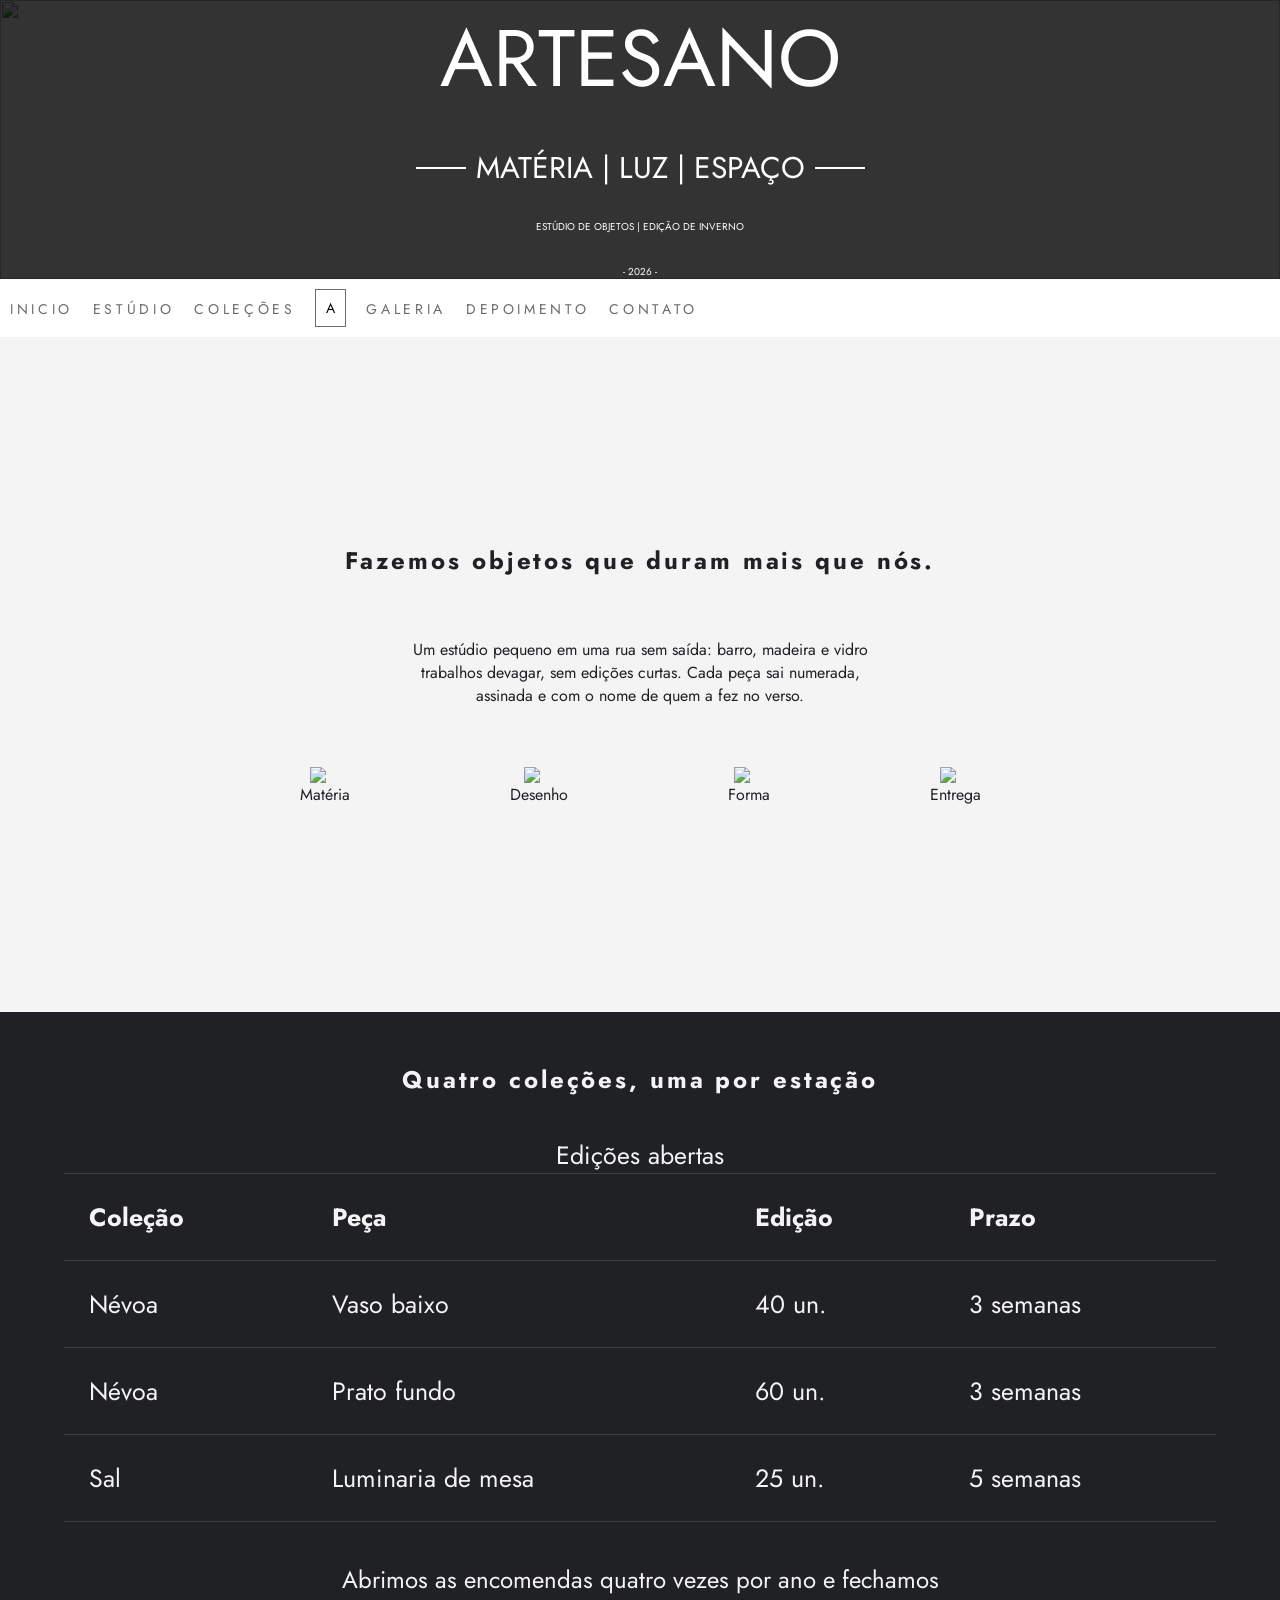
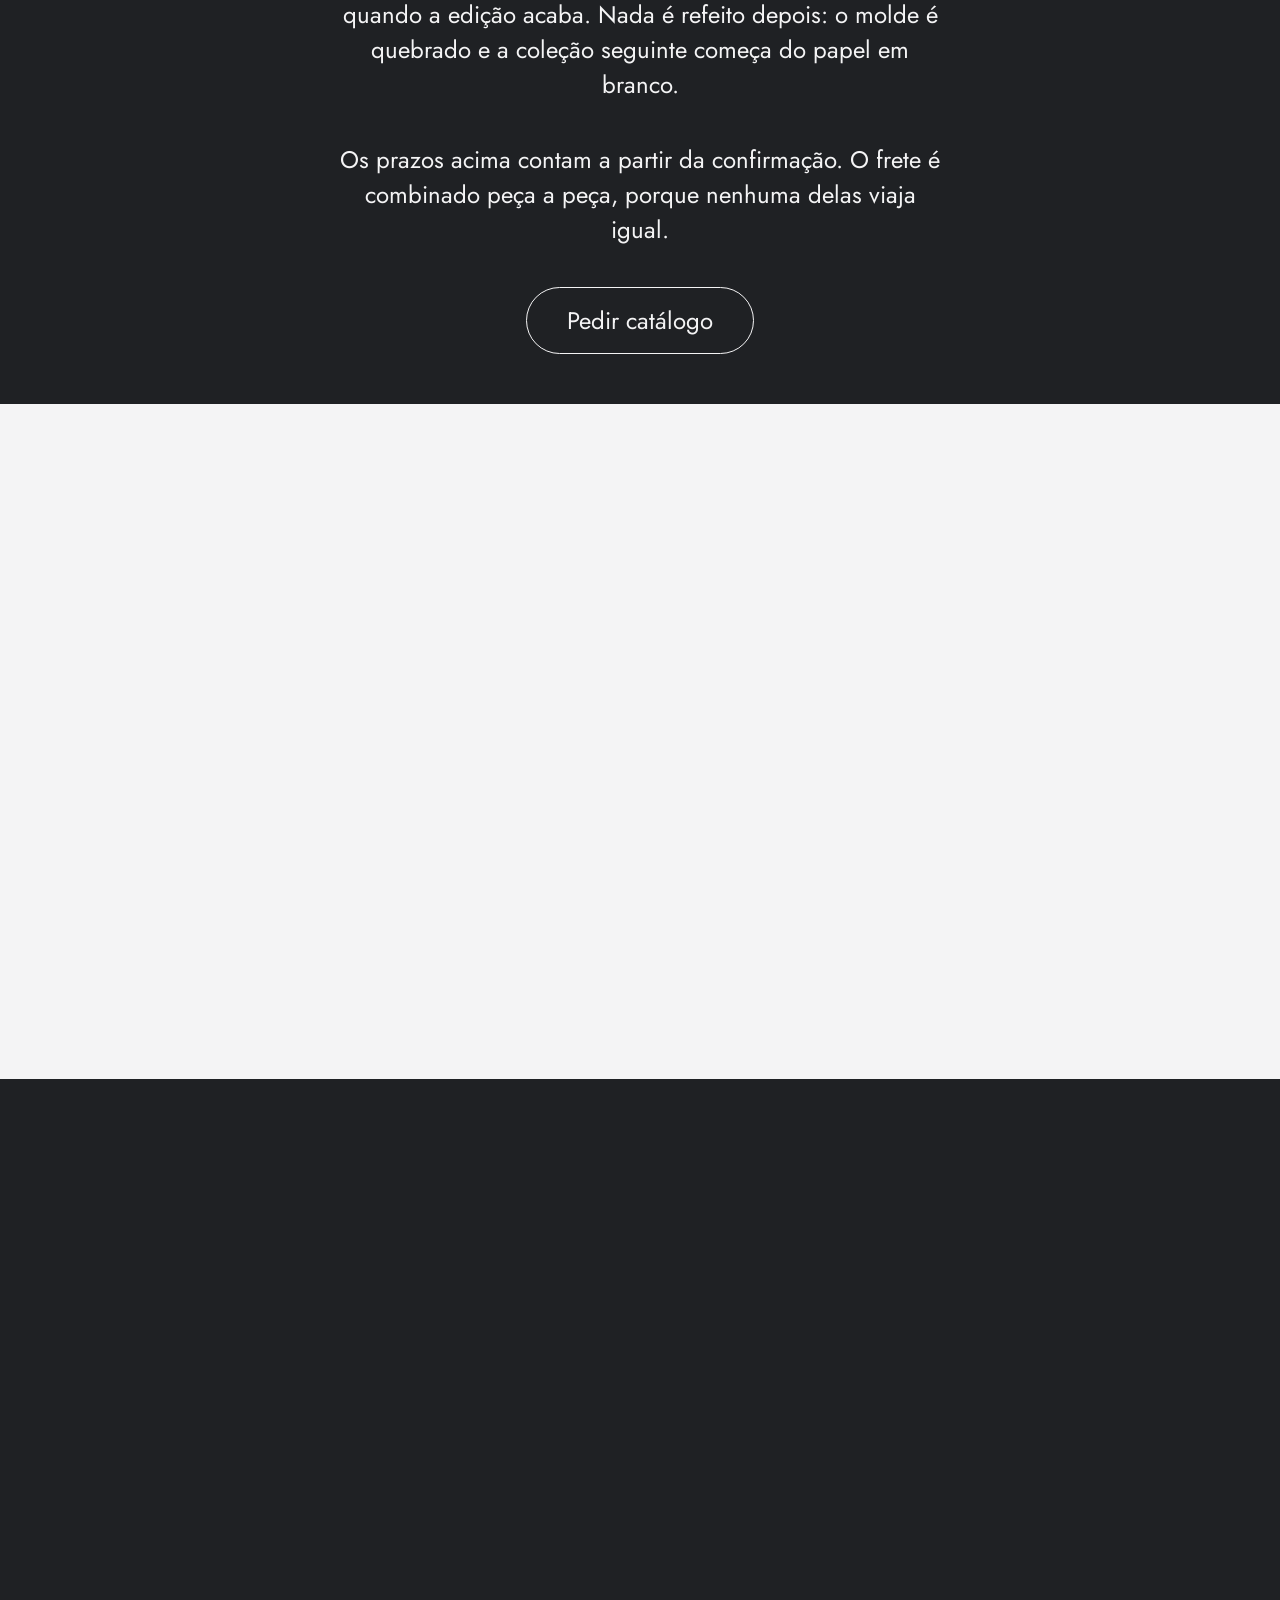
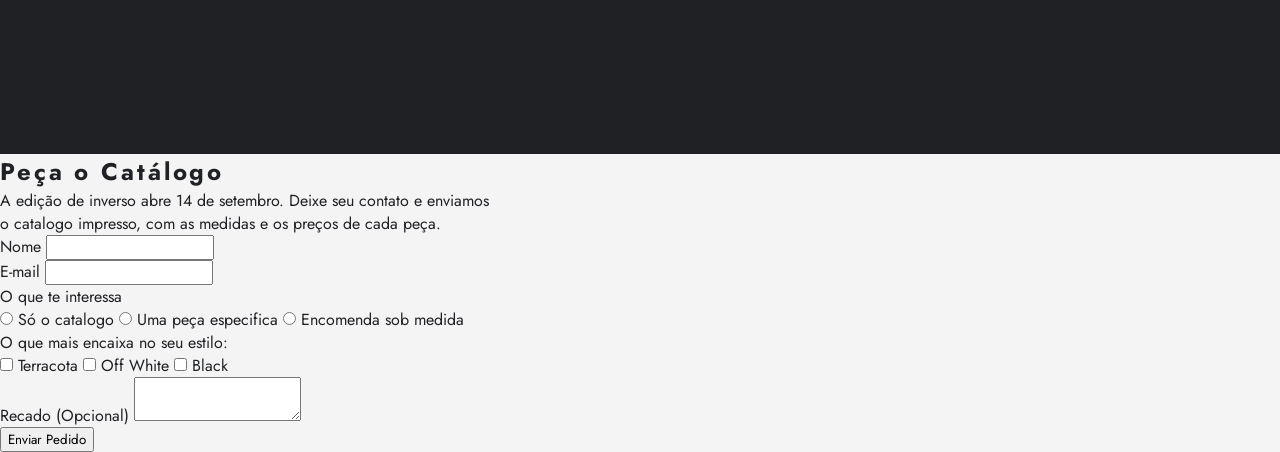
==== commit 1245550b: "Merge branch 'master' into aula-28-10" ====
--- a/index.html
+++ b/index.html
@@ -6,20 +6,22 @@
     <meta name="viewport" content="width=device-width, initial-scale=1.0">
     <title>ARTESANO</title>
     <link rel="stylesheet" href="style.css">
-   <link rel="preconnect" href="https://fonts.googleapis.com">
-<link rel="preconnect" href="https://fonts.gstatic.com" crossorigin>
-<link href="https://fonts.googleapis.com/css2?family=Figtree:ital,wght@0,300..900;1,300..900&family=Jost:ital,wght@0,100..900;1,100..900&display=swap" rel="stylesheet">
+    <link rel="preconnect" href="https://fonts.googleapis.com">
+    <link rel="preconnect" href="https://fonts.gstatic.com" crossorigin>
+    <link
+        href="https://fonts.googleapis.com/css2?family=Figtree:ital,wght@0,300..900;1,300..900&family=Jost:ital,wght@0,100..900;1,100..900&display=swap"
+        rel="stylesheet">
 </head>
 
 <body>
     <section id="hero">
-    <img src="img/hero-atelie.jpg">
-    <div id="hero-text">
-        <h1>ARTESANO</h1>
-        <h2> MATÉRIA | LUZ | ESPAÇO</h2>
-        <h3>ESTÚDIO DE OBJETOS | EDIÇÃO DE INVERNO</h3>
-        <H4>- 2026 -</H4>
-    </div>
+        <img src="img/hero-atelie.jpg">
+        <div id="hero-text">
+            <h1>ARTESANO</h1>
+            <h2> MATÉRIA | LUZ | ESPAÇO</h2>
+            <h3>ESTÚDIO DE OBJETOS | EDIÇÃO DE INVERNO</h3>
+            <H4>- 2026 -</H4>
+        </div>
     </section>
     
         <nav class="menu">
@@ -43,80 +45,131 @@
             <span class="menu-mobile">MENU</span>
         </nav>
     <!-------------------------------------------------- ESTUDIO-->
-<section id="estudio" class="light">
-    <h2 class="section-title">Fazemos objetos que duram mais que nós.</h2>
-    <p> Um estúdio pequeno em uma rua sem saída: barro, madeira e vidro trabalhos devagar, sem edições curtas. Cada peça sai numerada, assinada e com o nome de quem a fez no verso.</p>
-<div id="estudio-itens">
-    <div>
-    <img src="img/icone-materia.svg">
-    <span>Matéria</span>
-    </div>
-    <div>
-    <img src="img/icone-desenho.svg">
-    <span>Desenho</span>
-    </div>
-    <div>
-    <img src="img/icone-forma.svg">
-    <span>Forma</span>
-    </div>
-    <div>
-    <img src="img/icone-entrega.svg">
-    <span>Entrega</span>
-    </div>
-</div>
-</section>
+    <section id="estudio" class="light">
+        <h2 class="section-title">Fazemos objetos que duram mais que nós.</h2>
+        <p> Um estúdio pequeno em uma rua sem saída: barro, madeira e vidro trabalhos devagar, sem edições curtas. Cada
+            peça sai numerada, assinada e com o nome de quem a fez no verso.</p>
+        <div id="estudio-itens">
+            <div>
+                <img src="img/icone-materia.svg">
+                <span>Matéria</span>
+            </div>
+            <div>
+                <img src="img/icone-desenho.svg">
+                <span>Desenho</span>
+            </div>
+            <div>
+                <img src="img/icone-forma.svg">
+                <span>Forma</span>
+            </div>
+            <div>
+                <img src="img/icone-entrega.svg">
+                <span>Entrega</span>
+            </div>
+        </div>
+    </section>
 
-<!------------------------------------------------------- TABELA -->
+    <!------------------------------------------------------- TABELA -->
 
-<section id="colecoes" class="dark">
-    <h2 class="section-title">Quatro coleções, uma por estação</h2>
+    <section id="colecoes" class="dark">
+        <h2 class="section-title">Quatro coleções, uma por estação</h2>
 
-    <table>
-        <caption>Edições abertas</caption>
-        <thead>
-            <tr>
-                <th>Coleção</th>
-                <th>Peça</th>
-                <th>Edição</th>
-                <th>Prazo</th>
-            </tr>
-        </thead>
-        <tbody>
+        <table>
+            <caption>Edições abertas</caption>
+            <thead>
+                <tr>
+                    <th>Coleção</th>
+                    <th>Peça</th>
+                    <th>Edição</th>
+                    <th>Prazo</th>
+                </tr>
+            </thead>
+            <tbody>
 
-            <tr>
-                <td>Névoa</td>
-                <td>Vaso baixo</td>
-                <td>40 un.</td>
-                <td>3 semanas</td>
-            </tr>
+                <tr>
+                    <td>Névoa</td>
+                    <td>Vaso baixo</td>
+                    <td>40 un.</td>
+                    <td>3 semanas</td>
+                </tr>
 
-            <tr>
-                <td>Névoa</td>
-                <td>Prato fundo</td>
-                <td>60 un.</td>
-                <td>3 semanas</td>
-            </tr>
+                <tr>
+                    <td>Névoa</td>
+                    <td>Prato fundo</td>
+                    <td>60 un.</td>
+                    <td>3 semanas</td>
+                </tr>
 
-            <tr>
-                <td>Sal</td>
-                <td>Luminaria de mesa</td>
-                <td>25 un.</td>
-                <td>5 semanas</td>
-            </tr>
+                <tr>
+                    <td>Sal</td>
+                    <td>Luminaria de mesa</td>
+                    <td>25 un.</td>
+                    <td>5 semanas</td>
+                </tr>
 
-        </tbody>
-    </table>
+            </tbody>
+        </table>
 
-    <p> Abrimos as encomendas quatro vezes por ano e fechamos quando a edição acaba. Nada é refeito depois: o molde é quebrado e a coleção seguinte
-começa do papel em branco.
-</p>
-    <p>Os prazos acima contam a partir da confirmação. O frete é combinado
-peça a peça, porque nenhuma delas viaja igual.
-</p>
+        <p> Abrimos as encomendas quatro vezes por ano e fechamos quando a edição acaba. Nada é refeito depois: o molde
+            é quebrado e a coleção seguinte
+            começa do papel em branco.
+        </p>
+        <p>Os prazos acima contam a partir da confirmação. O frete é combinado
+            peça a peça, porque nenhuma delas viaja igual.
+        </p>
 
-<a href="#">Pedir catálogo</a>
-</section>
+        <a href="#">Pedir catálogo</a>
+    </section>
 
+    <!------------------------------------------------------- FORMULARIO -->
+
+    <section id="estudio" class="light">
+    </section>
+
+    <section id="colecoes" class="dark">
+    </section>
+
+    <section id="contato" class="light">
+        <h2 class="section-title">Peça o Catálogo</h2>
+        <p>A edição de inverso abre 14 de setembro. Deixe seu contato e enviamos<br />
+            o catalogo impresso, com as medidas e os preços de cada peça.
+        </p>
+        <form>
+            <div class="form-inline">
+                <div>
+                    <label>Nome</label>
+                    <Input type="text" name="name" required>
+                </div>
+                <div>
+                    <label>E-mail</label>
+                    <Input type="email" name="email" required>
+                </div>
+            </div>
+            <span class="label-block">O que te interessa</span>
+            <div class="input-radio">
+                <input type="radio" id="catalogo" name="interesse" value="catalogo">
+                <label>Só o catalogo</label>
+                <input type="radio" id="peca" name="interesse" value="peca">
+                <label>Uma peça especifica</label>
+                <input type="radio" id="encomenda" name="interesse" value="encomenda">
+                <label>Encomenda sob medida</label>
+            </div>
+            <span class="label-block">O que mais encaixa no seu estilo:</span>
+            <div class="input-checkbox">
+                <input type="checkbox" id="terracota" name="estilo[]" value="terracota">
+                <label for="terracota">Terracota</label>
+                <input type="checkbox" id="off-white" name="estilo[]" value="Off White">
+                <label for="off-white">Off White</label>
+                <input type="checkbox" id="black" name="estilo[]" value="Black">
+                <label for="black">Black</label>
+            </div>
+            <div class="input-recado">
+                <label>Recado (Opcional)</label>
+                <textarea></textarea>
+            </div>
+            <button>Enviar Pedido</button>
+        </form>
+    </section>
 
 </body>
 
